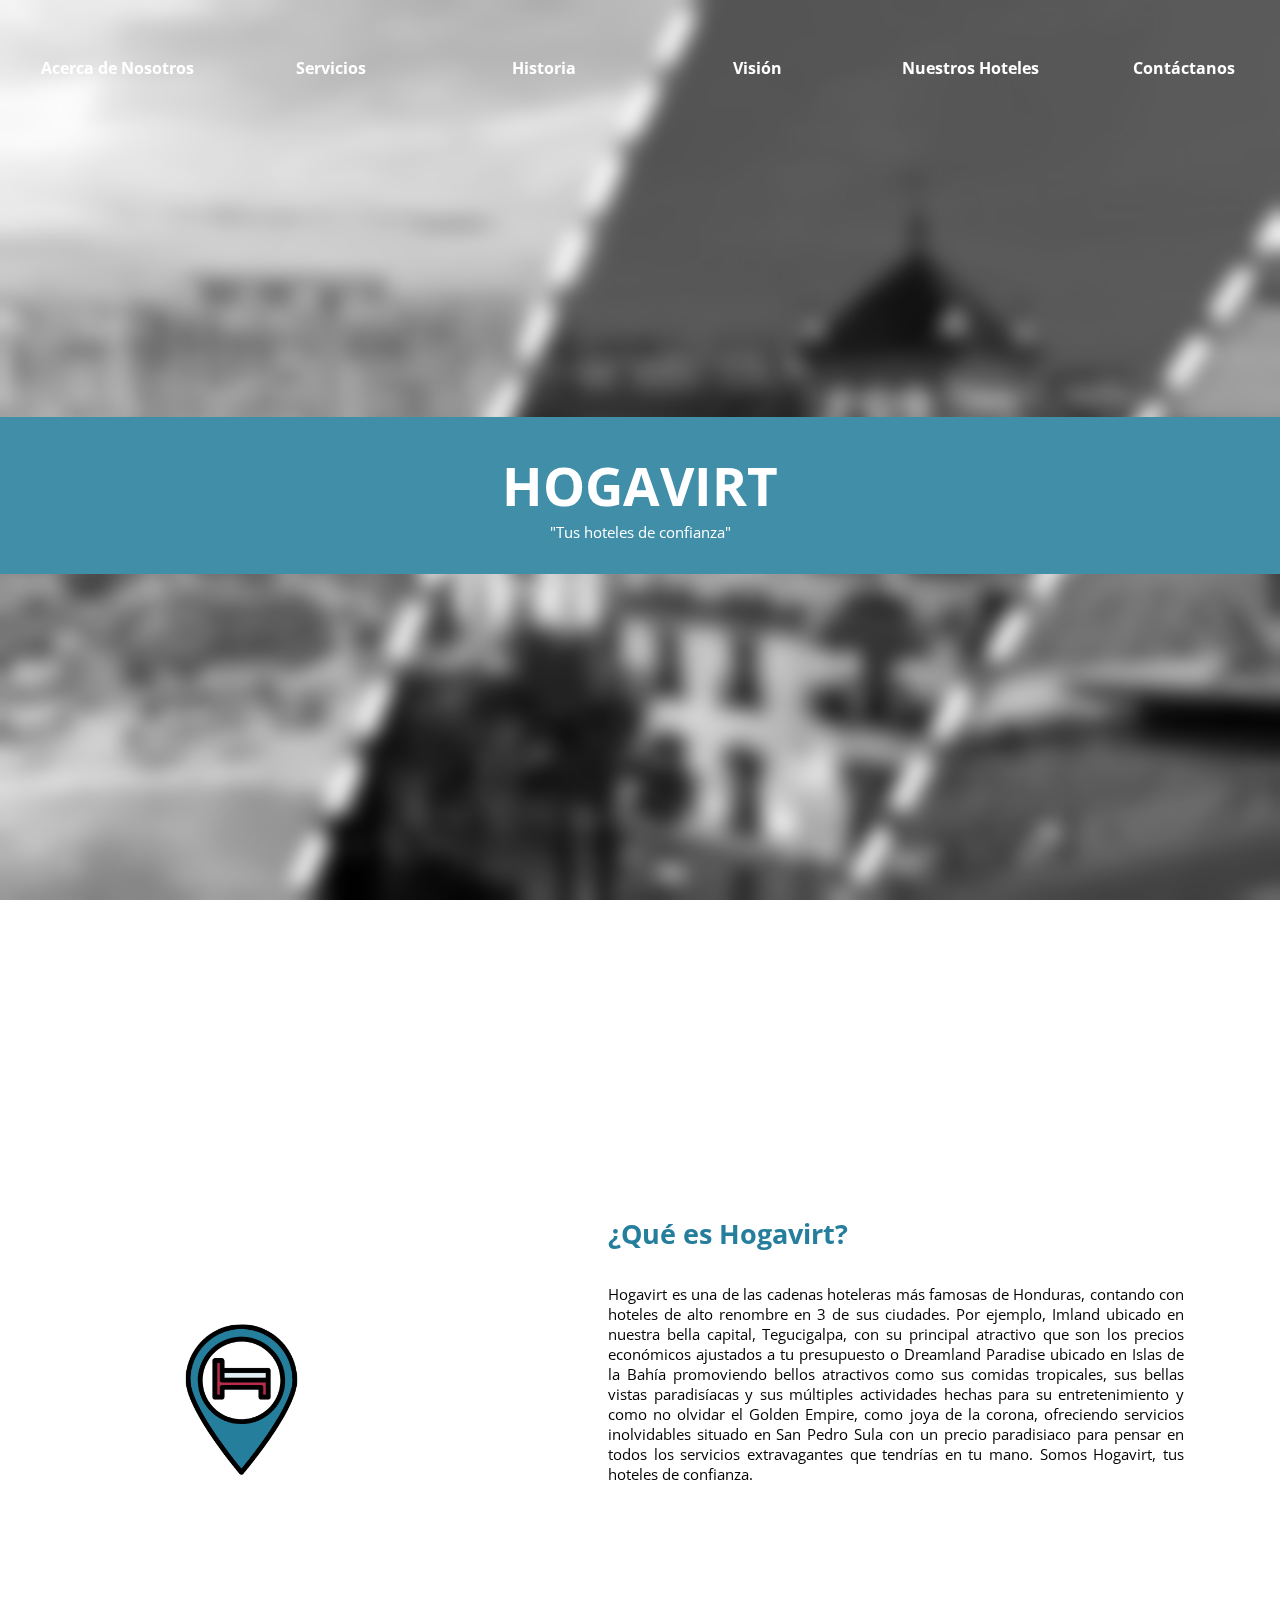
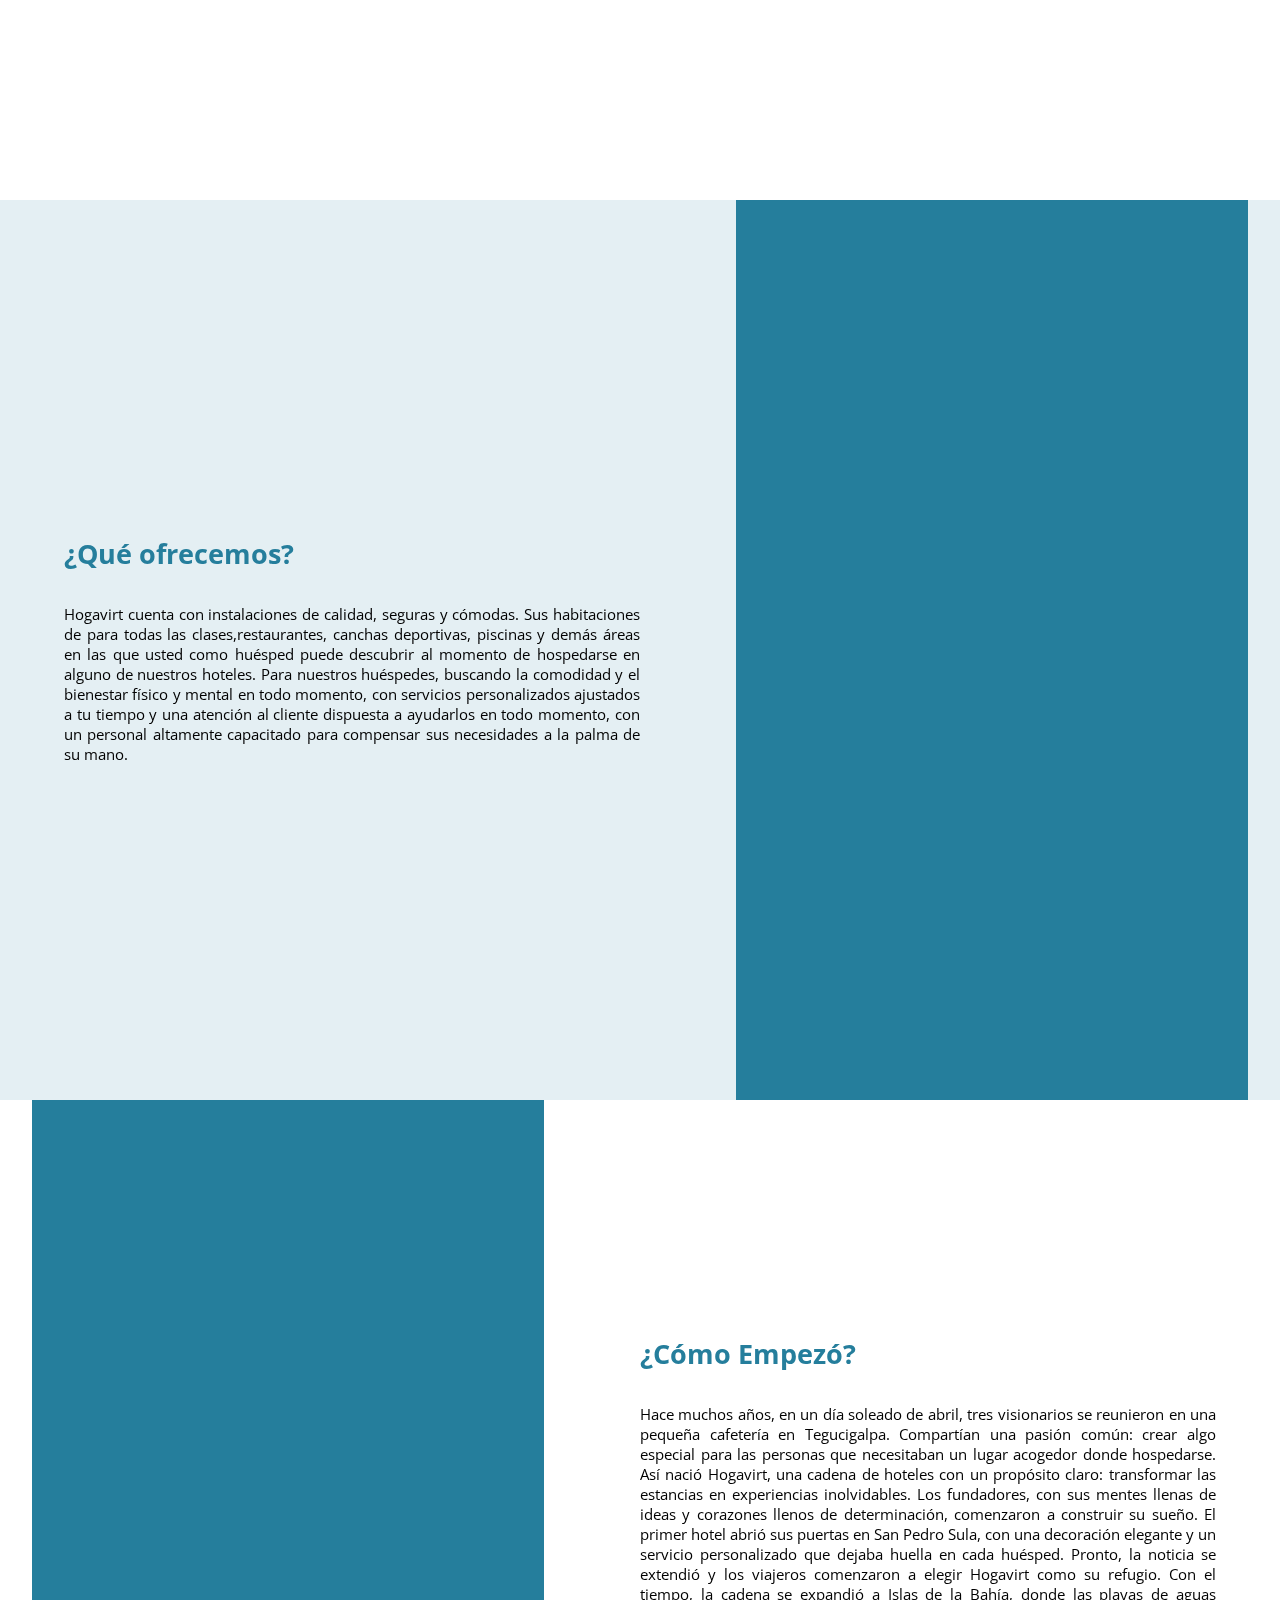
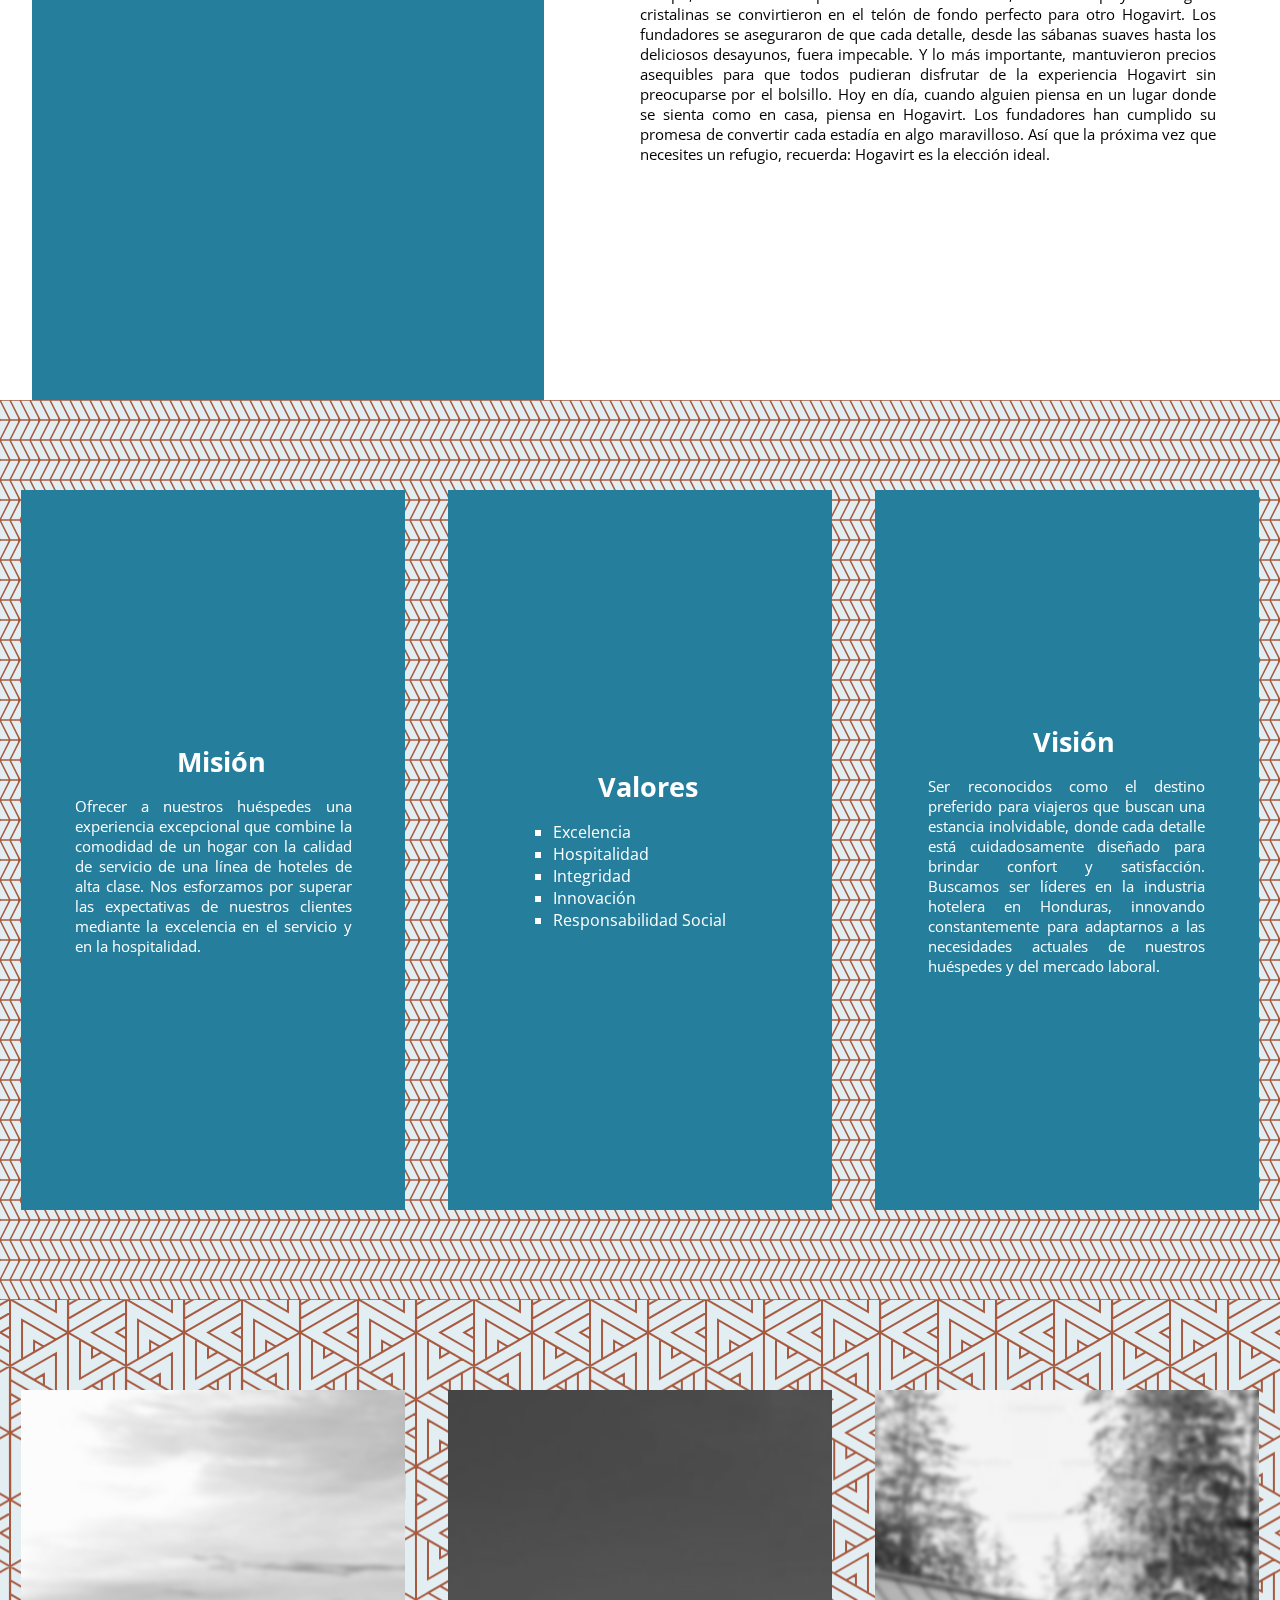
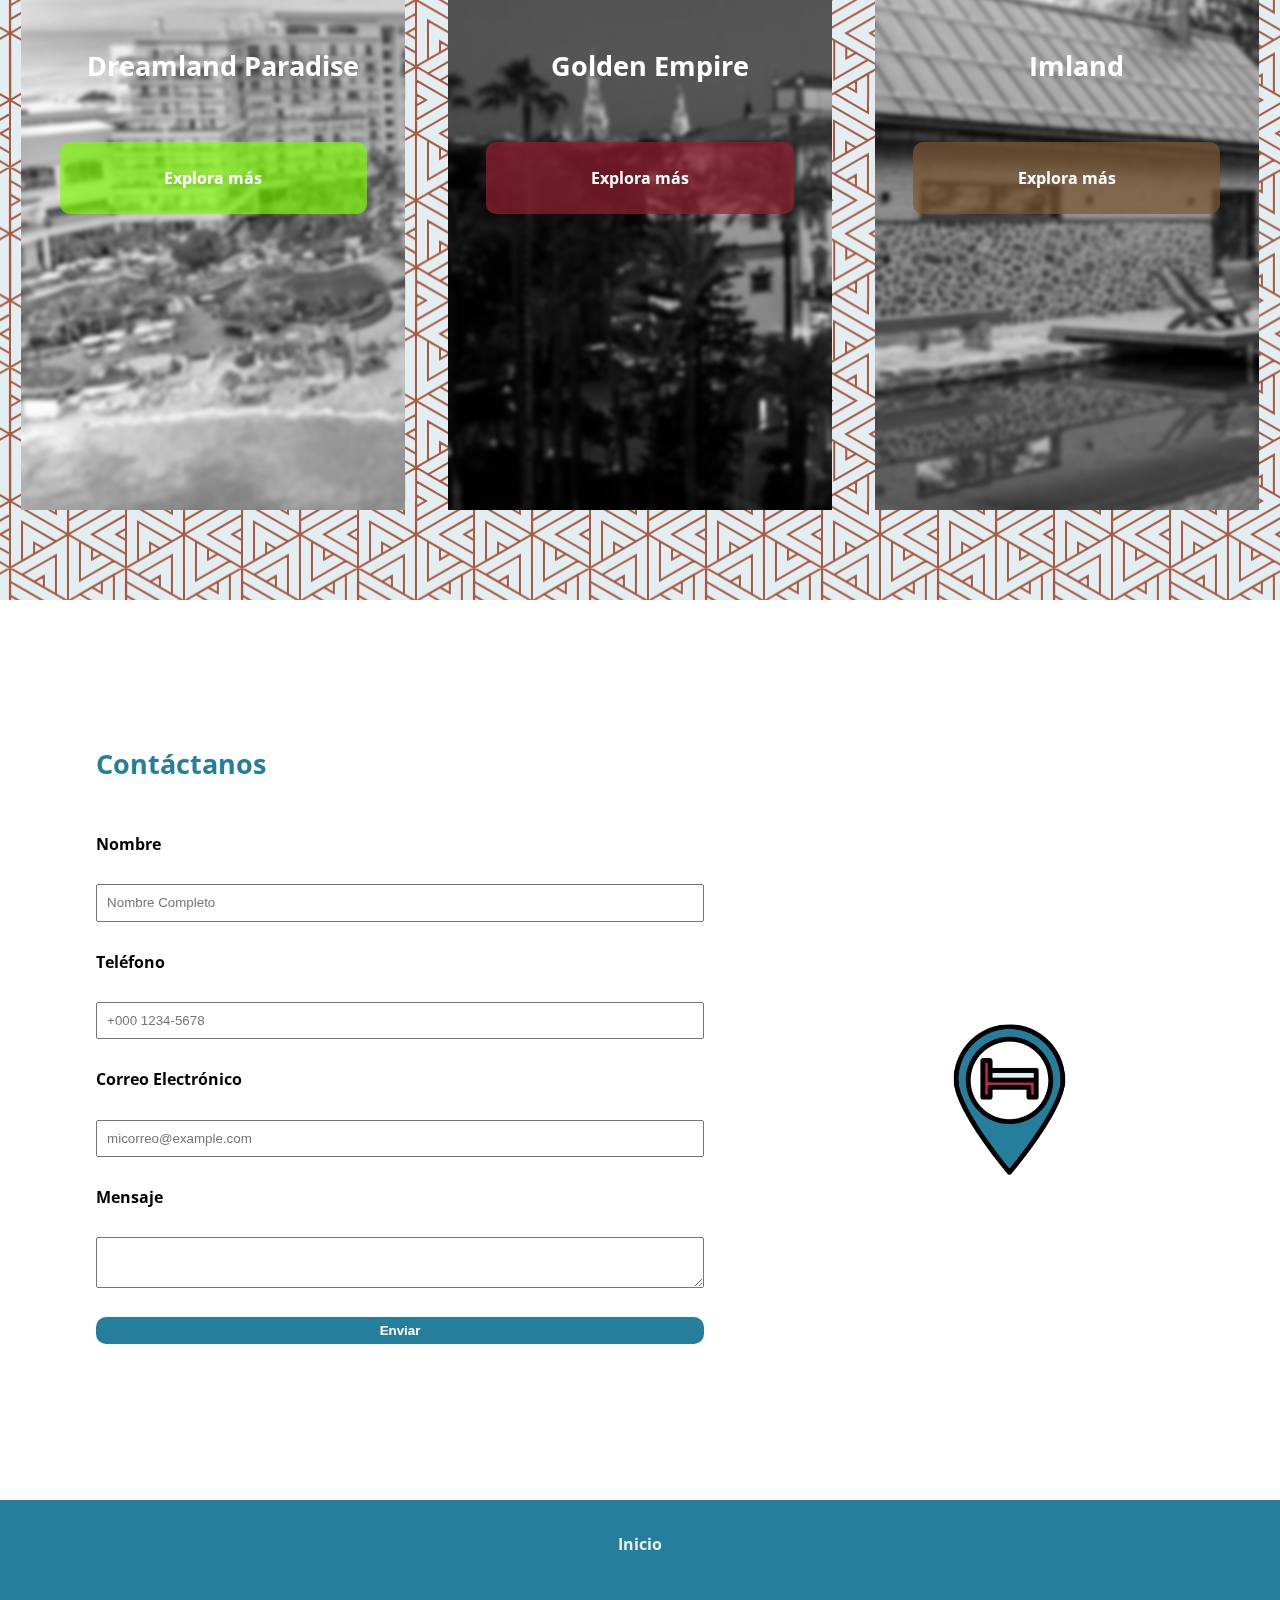
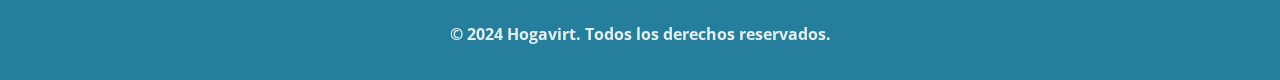
==== index.html @ f46cade3 "Page Upload" ====
<!DOCTYPE html>
<html lang="en">
<head>
    <meta charset="UTF-8">
    <meta name="viewport" content="width=device-width, initial-scale=1.0">
    
    <!-- Fuente -->
    <link rel="preconnect" href="https://fonts.googleapis.com">
    <link rel="preconnect" href="https://fonts.gstatic.com" crossorigin>
    <link href="https://fonts.googleapis.com/css2?family=Open+Sans:ital,wght@0,300..800;1,300..800&display=swap" rel="stylesheet">

    <!-- Animaciones -->
    <link rel="stylesheet" href="https://cdnjs.cloudflare.com/ajax/libs/animate.css/4.1.1/animate.min.css"/>

    <!-- Archivo CSS -->
    <link rel="stylesheet" href="css\style.css">
    
    <title>Hogavirt</title>
</head>
<body>
    <!-- Ancla Inicio -->
    <a class="HTMLAnchor" name="Home"></a>

    <!--Página Princiapal-->
    <div class="PageRow" id="Header">
        <div class="Filter">
            <nav>
                <div class="logo"></div>
                <a href="#AboutUs" class="animate__animated animate__fadeInUp">Acerca de Nosotros</a>
                <a href="#Services" class="animate__animated animate__fadeInUp">Servicios</a>
                <a href="#History" class="animate__animated animate__fadeInUp">Historia</a>
                <a href="#Goals" class="animate__animated animate__fadeInUp">
                    <div class="SliderBox">
                        <ul>
                            <li>Visión</li>
                            <li>Misión</li>
                            <li>Valores</li>
                        </ul>
                    </div>
                </a>
                <a href="#Hotels" class="animate__animated animate__fadeInUp">Nuestros Hoteles</a>
                <a href="#Contact" class="animate__animated animate__fadeInUp">Contáctanos</a>
            </nav>
            <div class="Row">
                <div class="Content">
                    <h1 class="animate__animated animate__fadeInUp">HOGAVIRT</h1>
                    <p class="animate__animated animate__fadeInUp">"Tus hoteles de confianza"</p>
                </div>
            </div>
        </div>
    </div>

    <a class="HTMLAnchor" name="AboutUs"></a>
    <div class="PageRow" id="AboutUs">
        <div class="Content">
            <div class="Cube">
                <div class="Cara CaraA"></div>
                <div class="Cara CaraB"></div>
                <div class="Cara CaraC"></div>
                <div class="Cara CaraD"></div>
            </div>
        </div>
        <div class="Content">
            <h3 class="animate__animated animate__fadeInRight">¿Qué es Hogavirt?</h3>
            <p class="animate__animated animate__fadeInRight">Hogavirt es una de las cadenas hoteleras más famosas de Honduras, contando con hoteles de alto renombre en 3 de sus ciudades. Por ejemplo, Imland ubicado en nuestra bella capital, Tegucigalpa, con su principal atractivo que son los precios económicos ajustados a tu presupuesto o Dreamland Paradise ubicado en Islas de la Bahía promoviendo bellos atractivos como sus comidas tropicales, sus bellas vistas paradisíacas y sus múltiples actividades hechas para su entretenimiento y como no olvidar el Golden Empire, como joya de la corona,  ofreciendo servicios inolvidables situado en San Pedro Sula con un precio paradisiaco para pensar en todos los servicios extravagantes que tendrías en tu mano. Somos Hogavirt, tus hoteles de confianza.</p>
        </div>
    </div>

    <a class="HTMLAnchor" name="Services"></a>
    <div class="PageRow" id="Services">
        <div class="Content">
            <h3 class="animate__animated animate__fadeInLeft">¿Qué ofrecemos?</h3>
            <p class="animate__animated animate__fadeInLeft">Hogavirt cuenta con instalaciones de calidad, seguras y cómodas. Sus habitaciones de para todas las clases,restaurantes, canchas deportivas, piscinas y demás áreas en las que usted como huésped puede descubrir al momento de hospedarse en alguno de nuestros hoteles. Para nuestros huéspedes, buscando la comodidad y el bienestar físico y mental en todo momento, con servicios personalizados ajustados a tu tiempo y una atención al cliente dispuesta a ayudarlos en todo momento, con un personal altamente capacitado para compensar sus necesidades a la palma de su mano.</p>
        </div>
        <div class="Content">
        </div>
    </div>

    <a class="HTMLAnchor" name="History"></a>
    <div class="PageRow" id="History">
        <div class="Content">

        </div>
        <div class="Content">
            <h3 class="animate__animated animate__fadeInRight">¿Cómo Empezó?</h3>
            <p class="animate__animated animate__fadeInRight">Hace muchos años, en un día soleado de abril, tres visionarios se reunieron en una pequeña cafetería en Tegucigalpa. Compartían una pasión común: crear algo especial para las personas que necesitaban un lugar acogedor donde hospedarse. Así nació Hogavirt, una cadena de hoteles con un propósito claro: transformar las estancias en experiencias inolvidables. Los fundadores, con sus mentes llenas de ideas y corazones llenos de determinación, comenzaron a construir su sueño. El primer hotel abrió sus puertas en San Pedro Sula, con una decoración elegante y un servicio personalizado que dejaba huella en cada huésped. Pronto, la noticia se extendió y los viajeros comenzaron a elegir Hogavirt como su refugio. Con el tiempo, la cadena se expandió a Islas de la Bahía, donde las playas de aguas cristalinas se convirtieron en el telón de fondo perfecto para otro Hogavirt. Los fundadores se aseguraron de que cada detalle, desde las sábanas suaves hasta los deliciosos desayunos, fuera impecable. Y lo más importante, mantuvieron precios asequibles para que todos pudieran disfrutar de la experiencia Hogavirt sin preocuparse por el bolsillo. Hoy en día, cuando alguien piensa en un lugar donde se sienta como en casa, piensa en Hogavirt. Los fundadores han cumplido su promesa de convertir cada estadía en algo maravilloso. Así que la próxima vez que necesites un refugio, recuerda: Hogavirt es la elección ideal.</p>
        </div>
    </div>

    <a class="HTMLAnchor" name="Goals"></a>
    <div class="PageRow" id="Goals">
        <div class="Content">
            <h3 class="animate__animated animate__fadeInUp">Misión</h3>
            <p class="animate__animated animate__fadeInUp">Ofrecer a nuestros huéspedes una experiencia excepcional que combine la comodidad de un hogar con la calidad de servicio de una línea de hoteles de alta clase. Nos esforzamos por superar las expectativas de nuestros clientes mediante la excelencia en el servicio y en la hospitalidad.</p>
        </div>
        <div class="Content">
            <h3 class="animate__animated animate__fadeInUp">Valores</h3>
            <ul class="animate__animated animate__fadeInUp">
                <li>Excelencia</li>
                <li>Hospitalidad</li>
                <li>Integridad</li>
                <li>Innovación</li>
                <li>Responsabilidad Social</li>
            </ul>
        </div>
        <div class="Content" >
            <h3 class="animate__animated animate__fadeInUp">Visión</h3>
            <p class="animate__animated animate__fadeInUp">Ser reconocidos como el destino preferido para viajeros que buscan una estancia inolvidable, donde cada detalle está cuidadosamente diseñado para brindar confort y satisfacción. Buscamos ser líderes en la industria hotelera en Honduras, innovando constantemente para adaptarnos a las necesidades actuales de nuestros huéspedes y del mercado laboral.</p>
        </div>
    </div>

    <a class="HTMLAnchor" name="Hotels"></a>
    <div class="PageRow" id="Hotels">
        <div class="Content" id="DreamlandParadise">
            <div class="Filter">
                <h3 class="animate__animated animate__fadeInUp">Dreamland Paradise</h3>
                <a href="html/dreamlandParadise.html" class="animate__animated animate__fadeInUp">Explora más</a>
            </div>
        </div>
        <div class="Content" id="GoldenEmpire">
            <div class="Filter">
                <h3 class="animate__animated animate__fadeInUp">Golden Empire</h3>
                <a href="html/goldenEmpire.html" class="animate__animated animate__fadeInUp">Explora más</a>
            </div>
        </div>
        <div class="Content" id="Imland">
            <div class="Filter">
                <h3 class="animate__animated animate__fadeInUp">Imland</h3>
                <a href="html/Imland.html" class="animate__animated animate__fadeInUp">Explora más</a>
            </div>
        </div>
    </div>

    <a class="HTMLAnchor" name="Contact"></a>
    <div class="PageRow" id="Contact">
        <div class="Content">
            <h3>Contáctanos</h3>
            <form class="animate__animated animate__fadeInBottomLeft">
                <label for="Name">Nombre </label>
                <input type="text" placeholder="Nombre Completo" id="Name">

                <label for="PhoneNumber">Teléfono </label>
                <input type="text" placeholder="+000 1234-5678" id="PhoneNumber">

                <label for="Email">Correo Electrónico </label>
                <input type="text" placeholder="micorreo@example.com" id="Email">
                
                <label for="Message">Mensaje </label>
                <textarea name="Message" id="Message"></textarea>

                <button type="submit">Enviar</button>
            </form>
        </div>
        <div class="Content">
            <div class="Cube">
                <div class="Cara CaraA"></div>
                <div class="Cara CaraB"></div>
                <div class="Cara CaraC"></div>
                <div class="Cara CaraD"></div>
            </div>
        </div>
    </div>

    <footer>
        <a href="#Home" class="animate__animated animate__fadeInUp">Inicio</a>
        © 2024 Hogavirt. Todos los derechos reservados.
    </footer>
</body>
</html>
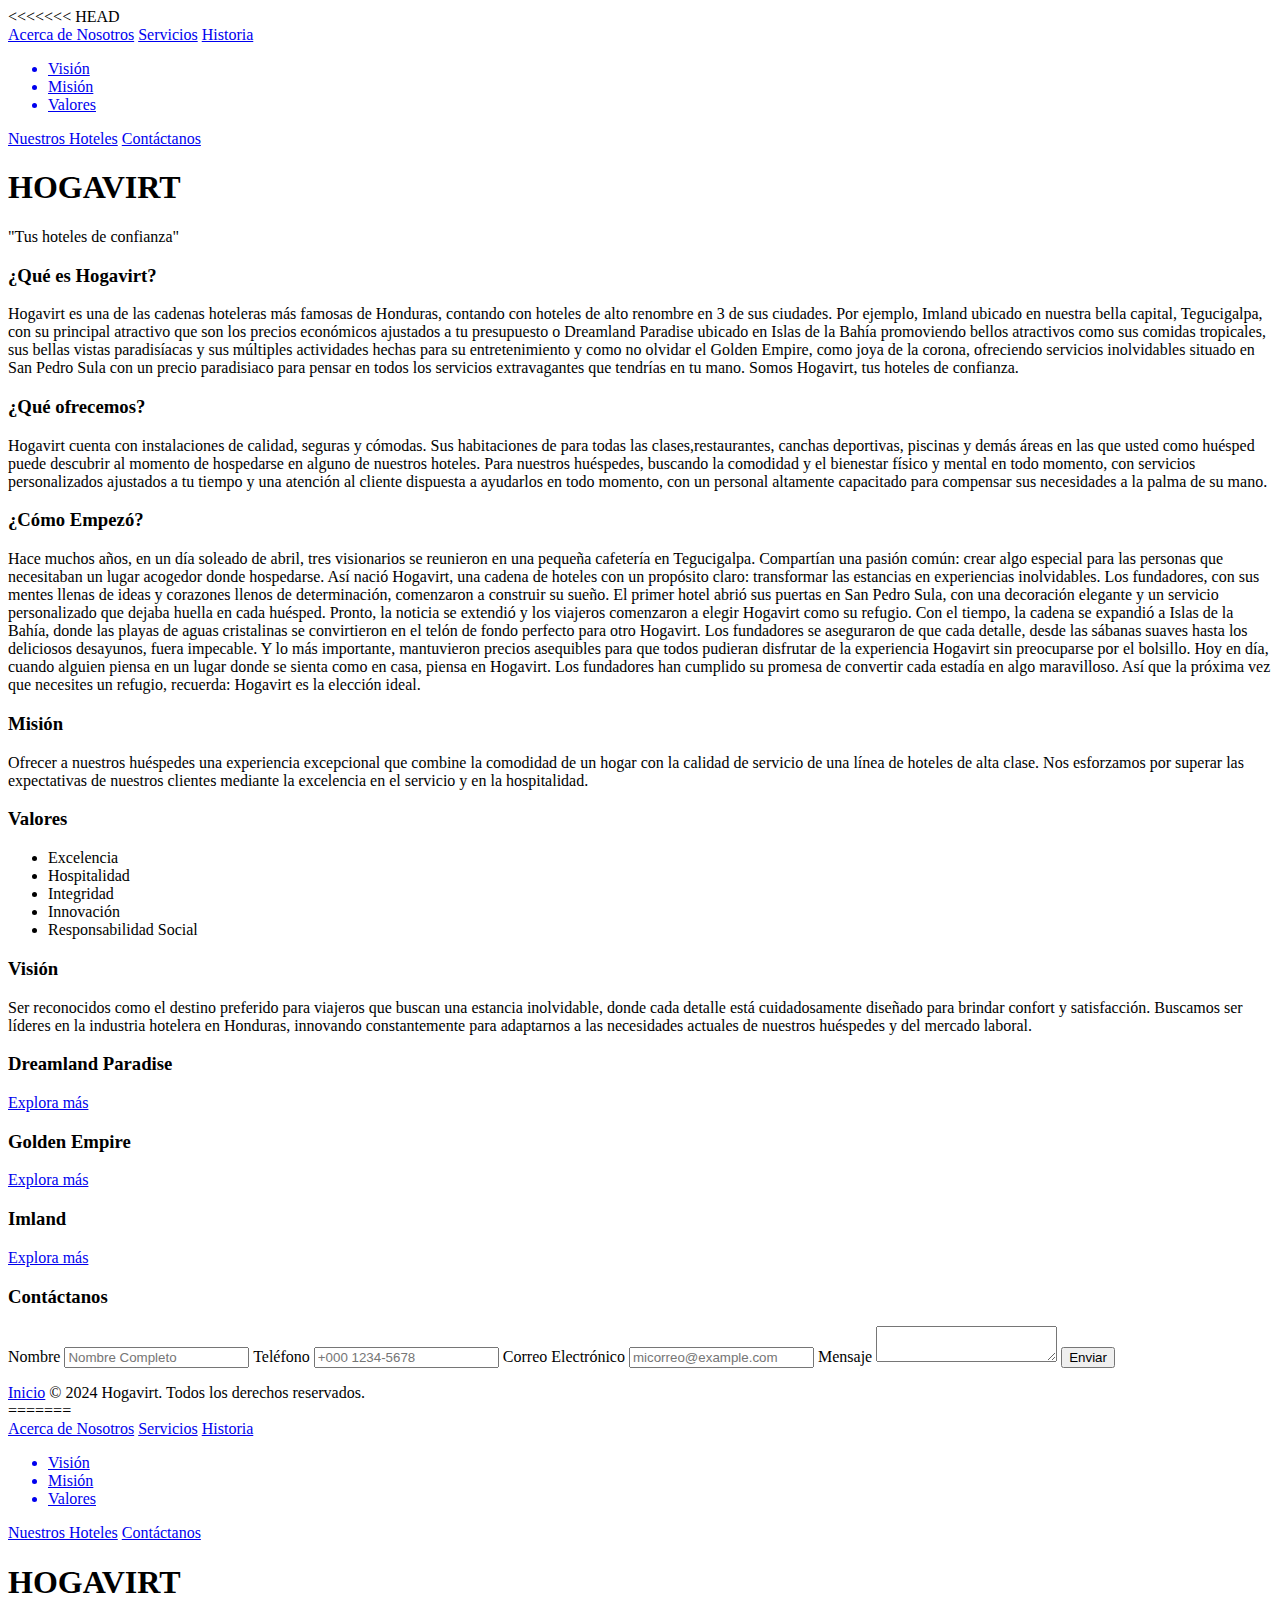
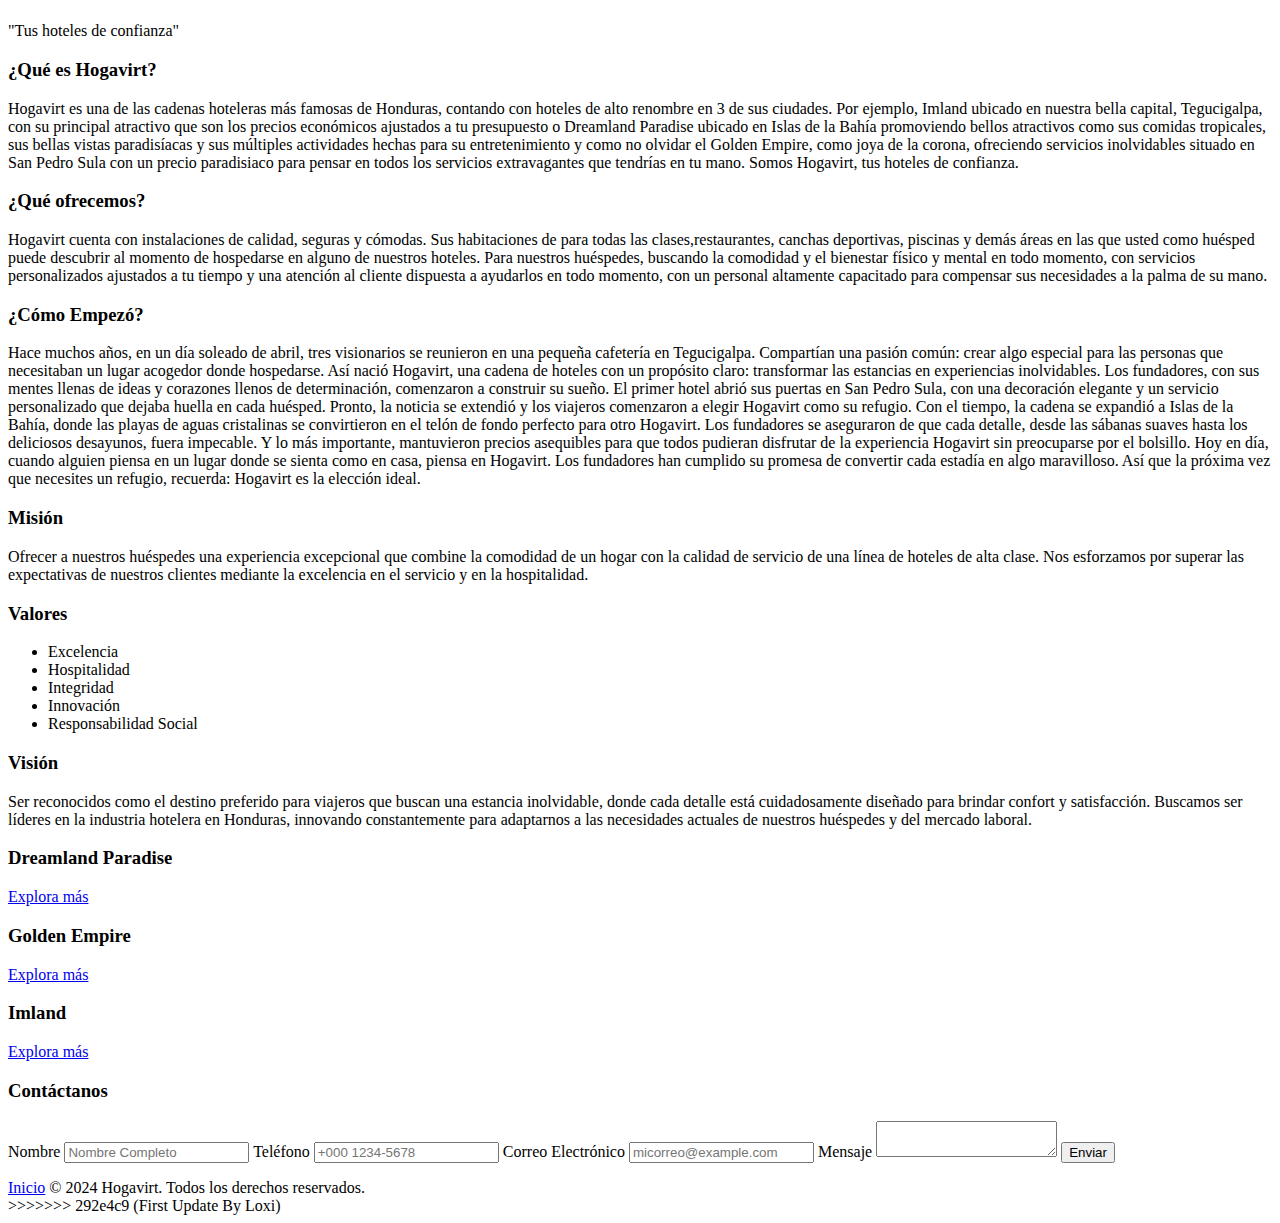
==== commit a8497e6c: "First Update By Loxi" ====
--- a/index.html
+++ b/index.html
@@ -1,169 +1,359 @@
-<!DOCTYPE html>
-<html lang="en">
-<head>
-    <meta charset="UTF-8">
-    <meta name="viewport" content="width=device-width, initial-scale=1.0">
-    
-    <!-- Fuente -->
-    <link rel="preconnect" href="https://fonts.googleapis.com">
-    <link rel="preconnect" href="https://fonts.gstatic.com" crossorigin>
-    <link href="https://fonts.googleapis.com/css2?family=Open+Sans:ital,wght@0,300..800;1,300..800&display=swap" rel="stylesheet">
-
-    <!-- Animaciones -->
-    <link rel="stylesheet" href="https://cdnjs.cloudflare.com/ajax/libs/animate.css/4.1.1/animate.min.css"/>
-
-    <!-- Archivo CSS -->
-    <link rel="stylesheet" href="css\style.css">
-    
-    <title>Hogavirt</title>
-</head>
-<body>
-    <!-- Ancla Inicio -->
-    <a class="HTMLAnchor" name="Home"></a>
-
-    <!--Página Princiapal-->
-    <div class="PageRow" id="Header">
-        <div class="Filter">
-            <nav>
-                <div class="logo"></div>
-                <a href="#AboutUs" class="animate__animated animate__fadeInUp">Acerca de Nosotros</a>
-                <a href="#Services" class="animate__animated animate__fadeInUp">Servicios</a>
-                <a href="#History" class="animate__animated animate__fadeInUp">Historia</a>
-                <a href="#Goals" class="animate__animated animate__fadeInUp">
-                    <div class="SliderBox">
-                        <ul>
-                            <li>Visión</li>
-                            <li>Misión</li>
-                            <li>Valores</li>
-                        </ul>
-                    </div>
-                </a>
-                <a href="#Hotels" class="animate__animated animate__fadeInUp">Nuestros Hoteles</a>
-                <a href="#Contact" class="animate__animated animate__fadeInUp">Contáctanos</a>
-            </nav>
-            <div class="Row">
-                <div class="Content">
-                    <h1 class="animate__animated animate__fadeInUp">HOGAVIRT</h1>
-                    <p class="animate__animated animate__fadeInUp">"Tus hoteles de confianza"</p>
-                </div>
-            </div>
-        </div>
-    </div>
-
-    <a class="HTMLAnchor" name="AboutUs"></a>
-    <div class="PageRow" id="AboutUs">
-        <div class="Content">
-            <div class="Cube">
-                <div class="Cara CaraA"></div>
-                <div class="Cara CaraB"></div>
-                <div class="Cara CaraC"></div>
-                <div class="Cara CaraD"></div>
-            </div>
-        </div>
-        <div class="Content">
-            <h3 class="animate__animated animate__fadeInRight">¿Qué es Hogavirt?</h3>
-            <p class="animate__animated animate__fadeInRight">Hogavirt es una de las cadenas hoteleras más famosas de Honduras, contando con hoteles de alto renombre en 3 de sus ciudades. Por ejemplo, Imland ubicado en nuestra bella capital, Tegucigalpa, con su principal atractivo que son los precios económicos ajustados a tu presupuesto o Dreamland Paradise ubicado en Islas de la Bahía promoviendo bellos atractivos como sus comidas tropicales, sus bellas vistas paradisíacas y sus múltiples actividades hechas para su entretenimiento y como no olvidar el Golden Empire, como joya de la corona,  ofreciendo servicios inolvidables situado en San Pedro Sula con un precio paradisiaco para pensar en todos los servicios extravagantes que tendrías en tu mano. Somos Hogavirt, tus hoteles de confianza.</p>
-        </div>
-    </div>
-
-    <a class="HTMLAnchor" name="Services"></a>
-    <div class="PageRow" id="Services">
-        <div class="Content">
-            <h3 class="animate__animated animate__fadeInLeft">¿Qué ofrecemos?</h3>
-            <p class="animate__animated animate__fadeInLeft">Hogavirt cuenta con instalaciones de calidad, seguras y cómodas. Sus habitaciones de para todas las clases,restaurantes, canchas deportivas, piscinas y demás áreas en las que usted como huésped puede descubrir al momento de hospedarse en alguno de nuestros hoteles. Para nuestros huéspedes, buscando la comodidad y el bienestar físico y mental en todo momento, con servicios personalizados ajustados a tu tiempo y una atención al cliente dispuesta a ayudarlos en todo momento, con un personal altamente capacitado para compensar sus necesidades a la palma de su mano.</p>
-        </div>
-        <div class="Content">
-        </div>
-    </div>
-
-    <a class="HTMLAnchor" name="History"></a>
-    <div class="PageRow" id="History">
-        <div class="Content">
-
-        </div>
-        <div class="Content">
-            <h3 class="animate__animated animate__fadeInRight">¿Cómo Empezó?</h3>
-            <p class="animate__animated animate__fadeInRight">Hace muchos años, en un día soleado de abril, tres visionarios se reunieron en una pequeña cafetería en Tegucigalpa. Compartían una pasión común: crear algo especial para las personas que necesitaban un lugar acogedor donde hospedarse. Así nació Hogavirt, una cadena de hoteles con un propósito claro: transformar las estancias en experiencias inolvidables. Los fundadores, con sus mentes llenas de ideas y corazones llenos de determinación, comenzaron a construir su sueño. El primer hotel abrió sus puertas en San Pedro Sula, con una decoración elegante y un servicio personalizado que dejaba huella en cada huésped. Pronto, la noticia se extendió y los viajeros comenzaron a elegir Hogavirt como su refugio. Con el tiempo, la cadena se expandió a Islas de la Bahía, donde las playas de aguas cristalinas se convirtieron en el telón de fondo perfecto para otro Hogavirt. Los fundadores se aseguraron de que cada detalle, desde las sábanas suaves hasta los deliciosos desayunos, fuera impecable. Y lo más importante, mantuvieron precios asequibles para que todos pudieran disfrutar de la experiencia Hogavirt sin preocuparse por el bolsillo. Hoy en día, cuando alguien piensa en un lugar donde se sienta como en casa, piensa en Hogavirt. Los fundadores han cumplido su promesa de convertir cada estadía en algo maravilloso. Así que la próxima vez que necesites un refugio, recuerda: Hogavirt es la elección ideal.</p>
-        </div>
-    </div>
-
-    <a class="HTMLAnchor" name="Goals"></a>
-    <div class="PageRow" id="Goals">
-        <div class="Content">
-            <h3 class="animate__animated animate__fadeInUp">Misión</h3>
-            <p class="animate__animated animate__fadeInUp">Ofrecer a nuestros huéspedes una experiencia excepcional que combine la comodidad de un hogar con la calidad de servicio de una línea de hoteles de alta clase. Nos esforzamos por superar las expectativas de nuestros clientes mediante la excelencia en el servicio y en la hospitalidad.</p>
-        </div>
-        <div class="Content">
-            <h3 class="animate__animated animate__fadeInUp">Valores</h3>
-            <ul class="animate__animated animate__fadeInUp">
-                <li>Excelencia</li>
-                <li>Hospitalidad</li>
-                <li>Integridad</li>
-                <li>Innovación</li>
-                <li>Responsabilidad Social</li>
-            </ul>
-        </div>
-        <div class="Content" >
-            <h3 class="animate__animated animate__fadeInUp">Visión</h3>
-            <p class="animate__animated animate__fadeInUp">Ser reconocidos como el destino preferido para viajeros que buscan una estancia inolvidable, donde cada detalle está cuidadosamente diseñado para brindar confort y satisfacción. Buscamos ser líderes en la industria hotelera en Honduras, innovando constantemente para adaptarnos a las necesidades actuales de nuestros huéspedes y del mercado laboral.</p>
-        </div>
-    </div>
-
-    <a class="HTMLAnchor" name="Hotels"></a>
-    <div class="PageRow" id="Hotels">
-        <div class="Content" id="DreamlandParadise">
-            <div class="Filter">
-                <h3 class="animate__animated animate__fadeInUp">Dreamland Paradise</h3>
-                <a href="html/dreamlandParadise.html" class="animate__animated animate__fadeInUp">Explora más</a>
-            </div>
-        </div>
-        <div class="Content" id="GoldenEmpire">
-            <div class="Filter">
-                <h3 class="animate__animated animate__fadeInUp">Golden Empire</h3>
-                <a href="html/goldenEmpire.html" class="animate__animated animate__fadeInUp">Explora más</a>
-            </div>
-        </div>
-        <div class="Content" id="Imland">
-            <div class="Filter">
-                <h3 class="animate__animated animate__fadeInUp">Imland</h3>
-                <a href="html/Imland.html" class="animate__animated animate__fadeInUp">Explora más</a>
-            </div>
-        </div>
-    </div>
-
-    <a class="HTMLAnchor" name="Contact"></a>
-    <div class="PageRow" id="Contact">
-        <div class="Content">
-            <h3>Contáctanos</h3>
-            <form class="animate__animated animate__fadeInBottomLeft">
-                <label for="Name">Nombre </label>
-                <input type="text" placeholder="Nombre Completo" id="Name">
-
-                <label for="PhoneNumber">Teléfono </label>
-                <input type="text" placeholder="+000 1234-5678" id="PhoneNumber">
-
-                <label for="Email">Correo Electrónico </label>
-                <input type="text" placeholder="micorreo@example.com" id="Email">
-                
-                <label for="Message">Mensaje </label>
-                <textarea name="Message" id="Message"></textarea>
-
-                <button type="submit">Enviar</button>
-            </form>
-        </div>
-        <div class="Content">
-            <div class="Cube">
-                <div class="Cara CaraA"></div>
-                <div class="Cara CaraB"></div>
-                <div class="Cara CaraC"></div>
-                <div class="Cara CaraD"></div>
-            </div>
-        </div>
-    </div>
-
-    <footer>
-        <a href="#Home" class="animate__animated animate__fadeInUp">Inicio</a>
-        © 2024 Hogavirt. Todos los derechos reservados.
-    </footer>
-</body>
+<<<<<<< HEAD
+<!DOCTYPE html>
+<html lang="en">
+<head>
+    <meta charset="UTF-8">
+    <meta name="viewport" content="width=device-width, initial-scale=1.0">
+    
+    <!-- Fuente -->
+    <link rel="preconnect" href="https://fonts.googleapis.com">
+    <link rel="preconnect" href="https://fonts.gstatic.com" crossorigin>
+    <link href="https://fonts.googleapis.com/css2?family=Open+Sans:ital,wght@0,300..800;1,300..800&display=swap" rel="stylesheet">
+
+    <!-- Animaciones -->
+    <link rel="stylesheet" href="https://cdnjs.cloudflare.com/ajax/libs/animate.css/4.1.1/animate.min.css"/>
+
+    <!-- Archivo CSS -->
+    <link rel="stylesheet" href="css\style.css">
+    
+    <title>Hogavirt</title>
+</head>
+<body>
+    <!-- Ancla Inicio -->
+    <a class="HTMLAnchor" name="Home"></a>
+
+    <!--Página Princiapal-->
+    <div class="PageRow" id="Header">
+        <div class="Filter">
+            <nav>
+                <div class="logo"></div>
+                <a href="#AboutUs" class="animate__animated animate__fadeInUp">Acerca de Nosotros</a>
+                <a href="#Services" class="animate__animated animate__fadeInUp">Servicios</a>
+                <a href="#History" class="animate__animated animate__fadeInUp">Historia</a>
+                <a href="#Goals" class="animate__animated animate__fadeInUp">
+                    <div class="SliderBox">
+                        <ul>
+                            <li>Visión</li>
+                            <li>Misión</li>
+                            <li>Valores</li>
+                        </ul>
+                    </div>
+                </a>
+                <a href="#Hotels" class="animate__animated animate__fadeInUp">Nuestros Hoteles</a>
+                <a href="#Contact" class="animate__animated animate__fadeInUp">Contáctanos</a>
+            </nav>
+            <div class="Row">
+                <div class="Content">
+                    <h1 class="animate__animated animate__fadeInUp">HOGAVIRT</h1>
+                    <p class="animate__animated animate__fadeInUp">"Tus hoteles de confianza"</p>
+                </div>
+            </div>
+        </div>
+    </div>
+
+    <a class="HTMLAnchor" name="AboutUs"></a>
+    <div class="PageRow" id="AboutUs">
+        <div class="Content">
+            <div class="Cube">
+                <div class="Cara CaraA"></div>
+                <div class="Cara CaraB"></div>
+                <div class="Cara CaraC"></div>
+                <div class="Cara CaraD"></div>
+            </div>
+        </div>
+        <div class="Content">
+            <h3 class="animate__animated animate__fadeInRight">¿Qué es Hogavirt?</h3>
+            <p class="animate__animated animate__fadeInRight">Hogavirt es una de las cadenas hoteleras más famosas de Honduras, contando con hoteles de alto renombre en 3 de sus ciudades. Por ejemplo, Imland ubicado en nuestra bella capital, Tegucigalpa, con su principal atractivo que son los precios económicos ajustados a tu presupuesto o Dreamland Paradise ubicado en Islas de la Bahía promoviendo bellos atractivos como sus comidas tropicales, sus bellas vistas paradisíacas y sus múltiples actividades hechas para su entretenimiento y como no olvidar el Golden Empire, como joya de la corona,  ofreciendo servicios inolvidables situado en San Pedro Sula con un precio paradisiaco para pensar en todos los servicios extravagantes que tendrías en tu mano. Somos Hogavirt, tus hoteles de confianza.</p>
+        </div>
+    </div>
+
+    <a class="HTMLAnchor" name="Services"></a>
+    <div class="PageRow" id="Services">
+        <div class="Content">
+            <h3 class="animate__animated animate__fadeInLeft">¿Qué ofrecemos?</h3>
+            <p class="animate__animated animate__fadeInLeft">Hogavirt cuenta con instalaciones de calidad, seguras y cómodas. Sus habitaciones de para todas las clases,restaurantes, canchas deportivas, piscinas y demás áreas en las que usted como huésped puede descubrir al momento de hospedarse en alguno de nuestros hoteles. Para nuestros huéspedes, buscando la comodidad y el bienestar físico y mental en todo momento, con servicios personalizados ajustados a tu tiempo y una atención al cliente dispuesta a ayudarlos en todo momento, con un personal altamente capacitado para compensar sus necesidades a la palma de su mano.</p>
+        </div>
+        <div class="Content">
+        </div>
+    </div>
+
+    <a class="HTMLAnchor" name="History"></a>
+    <div class="PageRow" id="History">
+        <div class="Content">
+
+        </div>
+        <div class="Content">
+            <h3 class="animate__animated animate__fadeInRight">¿Cómo Empezó?</h3>
+            <p class="animate__animated animate__fadeInRight">Hace muchos años, en un día soleado de abril, tres visionarios se reunieron en una pequeña cafetería en Tegucigalpa. Compartían una pasión común: crear algo especial para las personas que necesitaban un lugar acogedor donde hospedarse. Así nació Hogavirt, una cadena de hoteles con un propósito claro: transformar las estancias en experiencias inolvidables. Los fundadores, con sus mentes llenas de ideas y corazones llenos de determinación, comenzaron a construir su sueño. El primer hotel abrió sus puertas en San Pedro Sula, con una decoración elegante y un servicio personalizado que dejaba huella en cada huésped. Pronto, la noticia se extendió y los viajeros comenzaron a elegir Hogavirt como su refugio. Con el tiempo, la cadena se expandió a Islas de la Bahía, donde las playas de aguas cristalinas se convirtieron en el telón de fondo perfecto para otro Hogavirt. Los fundadores se aseguraron de que cada detalle, desde las sábanas suaves hasta los deliciosos desayunos, fuera impecable. Y lo más importante, mantuvieron precios asequibles para que todos pudieran disfrutar de la experiencia Hogavirt sin preocuparse por el bolsillo. Hoy en día, cuando alguien piensa en un lugar donde se sienta como en casa, piensa en Hogavirt. Los fundadores han cumplido su promesa de convertir cada estadía en algo maravilloso. Así que la próxima vez que necesites un refugio, recuerda: Hogavirt es la elección ideal.</p>
+        </div>
+    </div>
+
+    <a class="HTMLAnchor" name="Goals"></a>
+    <div class="PageRow" id="Goals">
+        <div class="Content">
+            <h3 class="animate__animated animate__fadeInUp">Misión</h3>
+            <p class="animate__animated animate__fadeInUp">Ofrecer a nuestros huéspedes una experiencia excepcional que combine la comodidad de un hogar con la calidad de servicio de una línea de hoteles de alta clase. Nos esforzamos por superar las expectativas de nuestros clientes mediante la excelencia en el servicio y en la hospitalidad.</p>
+        </div>
+        <div class="Content">
+            <h3 class="animate__animated animate__fadeInUp">Valores</h3>
+            <ul class="animate__animated animate__fadeInUp">
+                <li>Excelencia</li>
+                <li>Hospitalidad</li>
+                <li>Integridad</li>
+                <li>Innovación</li>
+                <li>Responsabilidad Social</li>
+            </ul>
+        </div>
+        <div class="Content" >
+            <h3 class="animate__animated animate__fadeInUp">Visión</h3>
+            <p class="animate__animated animate__fadeInUp">Ser reconocidos como el destino preferido para viajeros que buscan una estancia inolvidable, donde cada detalle está cuidadosamente diseñado para brindar confort y satisfacción. Buscamos ser líderes en la industria hotelera en Honduras, innovando constantemente para adaptarnos a las necesidades actuales de nuestros huéspedes y del mercado laboral.</p>
+        </div>
+    </div>
+
+    <a class="HTMLAnchor" name="Hotels"></a>
+    <div class="PageRow" id="Hotels">
+        <div class="Content" id="DreamlandParadise">
+            <div class="Filter">
+                <h3 class="animate__animated animate__fadeInUp">Dreamland Paradise</h3>
+                <a href="html/dreamlandParadise.html" class="animate__animated animate__fadeInUp">Explora más</a>
+            </div>
+        </div>
+        <div class="Content" id="GoldenEmpire">
+            <div class="Filter">
+                <h3 class="animate__animated animate__fadeInUp">Golden Empire</h3>
+                <a href="html/goldenEmpire.html" class="animate__animated animate__fadeInUp">Explora más</a>
+            </div>
+        </div>
+        <div class="Content" id="Imland">
+            <div class="Filter">
+                <h3 class="animate__animated animate__fadeInUp">Imland</h3>
+                <a href="html/Imland.html" class="animate__animated animate__fadeInUp">Explora más</a>
+            </div>
+        </div>
+    </div>
+
+    <a class="HTMLAnchor" name="Contact"></a>
+    <div class="PageRow" id="Contact">
+        <div class="Content">
+            <h3>Contáctanos</h3>
+            <form class="animate__animated animate__fadeInBottomLeft">
+                <label for="Name">Nombre </label>
+                <input type="text" placeholder="Nombre Completo" id="Name">
+
+                <label for="PhoneNumber">Teléfono </label>
+                <input type="text" placeholder="+000 1234-5678" id="PhoneNumber">
+
+                <label for="Email">Correo Electrónico </label>
+                <input type="text" placeholder="micorreo@example.com" id="Email">
+                
+                <label for="Message">Mensaje </label>
+                <textarea name="Message" id="Message"></textarea>
+
+                <button type="submit">Enviar</button>
+            </form>
+        </div>
+        <div class="Content">
+            <div class="Cube">
+                <div class="Cara CaraA"></div>
+                <div class="Cara CaraB"></div>
+                <div class="Cara CaraC"></div>
+                <div class="Cara CaraD"></div>
+            </div>
+        </div>
+    </div>
+
+    <footer>
+        <a href="#Home" class="animate__animated animate__fadeInUp">Inicio</a>
+        © 2024 Hogavirt. Todos los derechos reservados.
+    </footer>
+</body>
+=======
+<!DOCTYPE html>
+<html lang="en">
+<head>
+    <meta charset="UTF-8">
+    <meta name="viewport" content="width=device-width, initial-scale=1.0">
+    
+    <!-- Fuente -->
+    <link rel="preconnect" href="https://fonts.googleapis.com">
+    <link rel="preconnect" href="https://fonts.gstatic.com" crossorigin>
+    <link href="https://fonts.googleapis.com/css2?family=Open+Sans:ital,wght@0,300..800;1,300..800&display=swap" rel="stylesheet">
+
+    <!-- Animaciones -->
+    <link rel="stylesheet" href="https://cdnjs.cloudflare.com/ajax/libs/animate.css/4.1.1/animate.min.css"/>
+
+    <!-- Archivo CSS -->
+    <link rel="stylesheet" href="css\style.css">
+    
+    <title>Hogavirt</title>
+</head>
+<body>
+    <!-- Ancla Inicio -->
+    <a class="HTMLAnchor" name="Home"></a>
+
+    <!--Header-->
+    <div class="PageRow" id="Header">
+        <div class="Filter">
+            <nav>
+                <div class="logo"></div>
+                <a href="#AboutUs" class="animate__animated animate__fadeInUp">Acerca de Nosotros</a>
+                <a href="#Services" class="animate__animated animate__fadeInUp">Servicios</a>
+                <a href="#History" class="animate__animated animate__fadeInUp">Historia</a>
+                <a href="#Goals" class="animate__animated animate__fadeInUp">
+                    <div class="SliderBox">
+                        <ul>
+                            <li>Visión</li>
+                            <li>Misión</li>
+                            <li>Valores</li>
+                        </ul>
+                    </div>
+                </a>
+                <a href="#Hotels" class="animate__animated animate__fadeInUp">Nuestros Hoteles</a>
+                <a href="#Contact" class="animate__animated animate__fadeInUp">Contáctanos</a>
+            </nav>
+            <div class="Row">
+                <div class="Content">
+                    <h1 class="animate__animated animate__fadeInUp">HOGAVIRT</h1>
+                    <p class="animate__animated animate__fadeInUp">"Tus hoteles de confianza"</p>
+                </div>
+            </div>
+        </div>
+    </div>
+
+    <!-- Ancla a About Us -->
+    <a class="HTMLAnchor" name="AboutUs"></a>
+
+    <!-- About Us -->
+    <div class="PageRow" id="AboutUs">
+        <div class="Content">
+            <div class="Cube">
+                <div class="Cara CaraA"></div>
+                <div class="Cara CaraB"></div>
+                <div class="Cara CaraC"></div>
+                <div class="Cara CaraD"></div>
+            </div>
+        </div>
+        <div class="Content">
+            <h3 class="animate__animated animate__fadeInRight">¿Qué es Hogavirt?</h3>
+            <p class="animate__animated animate__fadeInRight">Hogavirt es una de las cadenas hoteleras más famosas de Honduras, contando con hoteles de alto renombre en 3 de sus ciudades. Por ejemplo, Imland ubicado en nuestra bella capital, Tegucigalpa, con su principal atractivo que son los precios económicos ajustados a tu presupuesto o Dreamland Paradise ubicado en Islas de la Bahía promoviendo bellos atractivos como sus comidas tropicales, sus bellas vistas paradisíacas y sus múltiples actividades hechas para su entretenimiento y como no olvidar el Golden Empire, como joya de la corona,  ofreciendo servicios inolvidables situado en San Pedro Sula con un precio paradisiaco para pensar en todos los servicios extravagantes que tendrías en tu mano. Somos Hogavirt, tus hoteles de confianza.</p>
+        </div>
+    </div>
+
+    <!-- Ancla a Services -->
+    <a class="HTMLAnchor" name="Services"></a>
+
+    <!-- Services -->
+    <div class="PageRow" id="Services">
+        <div class="Content">
+            <h3 class="animate__animated animate__fadeInLeft">¿Qué ofrecemos?</h3>
+            <p class="animate__animated animate__fadeInLeft">Hogavirt cuenta con instalaciones de calidad, seguras y cómodas. Sus habitaciones de para todas las clases,restaurantes, canchas deportivas, piscinas y demás áreas en las que usted como huésped puede descubrir al momento de hospedarse en alguno de nuestros hoteles. Para nuestros huéspedes, buscando la comodidad y el bienestar físico y mental en todo momento, con servicios personalizados ajustados a tu tiempo y una atención al cliente dispuesta a ayudarlos en todo momento, con un personal altamente capacitado para compensar sus necesidades a la palma de su mano.</p>
+        </div>
+        <div class="Content">
+        </div>
+    </div>
+
+    <!-- Ancla a History -->
+    <a class="HTMLAnchor" name="History"></a>
+
+    <!-- History -->
+    <div class="PageRow" id="History">
+        <div class="Content">
+
+        </div>
+        <div class="Content">
+            <h3 class="animate__animated animate__fadeInRight">¿Cómo Empezó?</h3>
+            <p class="animate__animated animate__fadeInRight">Hace muchos años, en un día soleado de abril, tres visionarios se reunieron en una pequeña cafetería en Tegucigalpa. Compartían una pasión común: crear algo especial para las personas que necesitaban un lugar acogedor donde hospedarse. Así nació Hogavirt, una cadena de hoteles con un propósito claro: transformar las estancias en experiencias inolvidables. Los fundadores, con sus mentes llenas de ideas y corazones llenos de determinación, comenzaron a construir su sueño. El primer hotel abrió sus puertas en San Pedro Sula, con una decoración elegante y un servicio personalizado que dejaba huella en cada huésped. Pronto, la noticia se extendió y los viajeros comenzaron a elegir Hogavirt como su refugio. Con el tiempo, la cadena se expandió a Islas de la Bahía, donde las playas de aguas cristalinas se convirtieron en el telón de fondo perfecto para otro Hogavirt. Los fundadores se aseguraron de que cada detalle, desde las sábanas suaves hasta los deliciosos desayunos, fuera impecable. Y lo más importante, mantuvieron precios asequibles para que todos pudieran disfrutar de la experiencia Hogavirt sin preocuparse por el bolsillo. Hoy en día, cuando alguien piensa en un lugar donde se sienta como en casa, piensa en Hogavirt. Los fundadores han cumplido su promesa de convertir cada estadía en algo maravilloso. Así que la próxima vez que necesites un refugio, recuerda: Hogavirt es la elección ideal.</p>
+        </div>
+    </div>
+
+    <!-- Ancla a Goals -->
+    <a class="HTMLAnchor" name="Goals"></a>
+
+    <!-- Misión, Visión y Valores -->
+    <div class="PageRow" id="Goals">
+        <div class="Content">
+            <h3 class="animate__animated animate__fadeInUp">Misión</h3>
+            <p class="animate__animated animate__fadeInUp">Ofrecer a nuestros huéspedes una experiencia excepcional que combine la comodidad de un hogar con la calidad de servicio de una línea de hoteles de alta clase. Nos esforzamos por superar las expectativas de nuestros clientes mediante la excelencia en el servicio y en la hospitalidad.</p>
+        </div>
+        <div class="Content">
+            <h3 class="animate__animated animate__fadeInUp">Valores</h3>
+            <ul class="animate__animated animate__fadeInUp">
+                <li>Excelencia</li>
+                <li>Hospitalidad</li>
+                <li>Integridad</li>
+                <li>Innovación</li>
+                <li>Responsabilidad Social</li>
+            </ul>
+        </div>
+        <div class="Content" >
+            <h3 class="animate__animated animate__fadeInUp">Visión</h3>
+            <p class="animate__animated animate__fadeInUp">Ser reconocidos como el destino preferido para viajeros que buscan una estancia inolvidable, donde cada detalle está cuidadosamente diseñado para brindar confort y satisfacción. Buscamos ser líderes en la industria hotelera en Honduras, innovando constantemente para adaptarnos a las necesidades actuales de nuestros huéspedes y del mercado laboral.</p>
+        </div>
+    </div>
+
+    <!-- Ancla a Hotels -->
+    <a class="HTMLAnchor" name="Hotels"></a>
+
+    <!-- Hoteles -->
+    <div class="PageRow" id="Hotels">
+        <div class="Content" id="DreamlandParadise">
+            <div class="Filter">
+                <h3 class="animate__animated animate__fadeInUp">Dreamland Paradise</h3>
+                <a href="html/dreamlandParadise.html" class="animate__animated animate__fadeInUp">Explora más</a>
+            </div>
+        </div>
+        <div class="Content" id="GoldenEmpire">
+            <div class="Filter">
+                <h3 class="animate__animated animate__fadeInUp">Golden Empire</h3>
+                <a href="html/goldenEmpire.html" class="animate__animated animate__fadeInUp">Explora más</a>
+            </div>
+        </div>
+        <div class="Content" id="Imland">
+            <div class="Filter">
+                <h3 class="animate__animated animate__fadeInUp">Imland</h3>
+                <a href="html/Imland.html" class="animate__animated animate__fadeInUp">Explora más</a>
+            </div>
+        </div>
+    </div>
+
+    <!-- Ancla a Contact -->
+    <a class="HTMLAnchor" name="Contact"></a>
+
+    <!-- Contact -->
+    <div class="PageRow" id="Contact">
+        <div class="Content">
+            <h3>Contáctanos</h3>
+            <form class="animate__animated animate__fadeInBottomLeft">
+                <label for="Name">Nombre </label>
+                <input type="text" placeholder="Nombre Completo" id="Name">
+
+                <label for="PhoneNumber">Teléfono </label>
+                <input type="text" placeholder="+000 1234-5678" id="PhoneNumber">
+
+                <label for="Email">Correo Electrónico </label>
+                <input type="text" placeholder="micorreo@example.com" id="Email">
+                
+                <label for="Message">Mensaje </label>
+                <textarea name="Message" id="Message"></textarea>
+
+                <button type="submit">Enviar</button>
+            </form>
+        </div>
+        <div class="Content">
+            <div class="Cube">
+                <div class="Cara CaraA"></div>
+                <div class="Cara CaraB"></div>
+                <div class="Cara CaraC"></div>
+                <div class="Cara CaraD"></div>
+            </div>
+        </div>
+    </div>
+
+    <!-- Footer -->
+    <footer>
+        <a href="#Home" class="animate__animated animate__fadeInUp">Inicio</a>
+        © 2024 Hogavirt. Todos los derechos reservados.
+    </footer>
+</body>
+>>>>>>> 292e4c9 (First Update By Loxi)
 </html>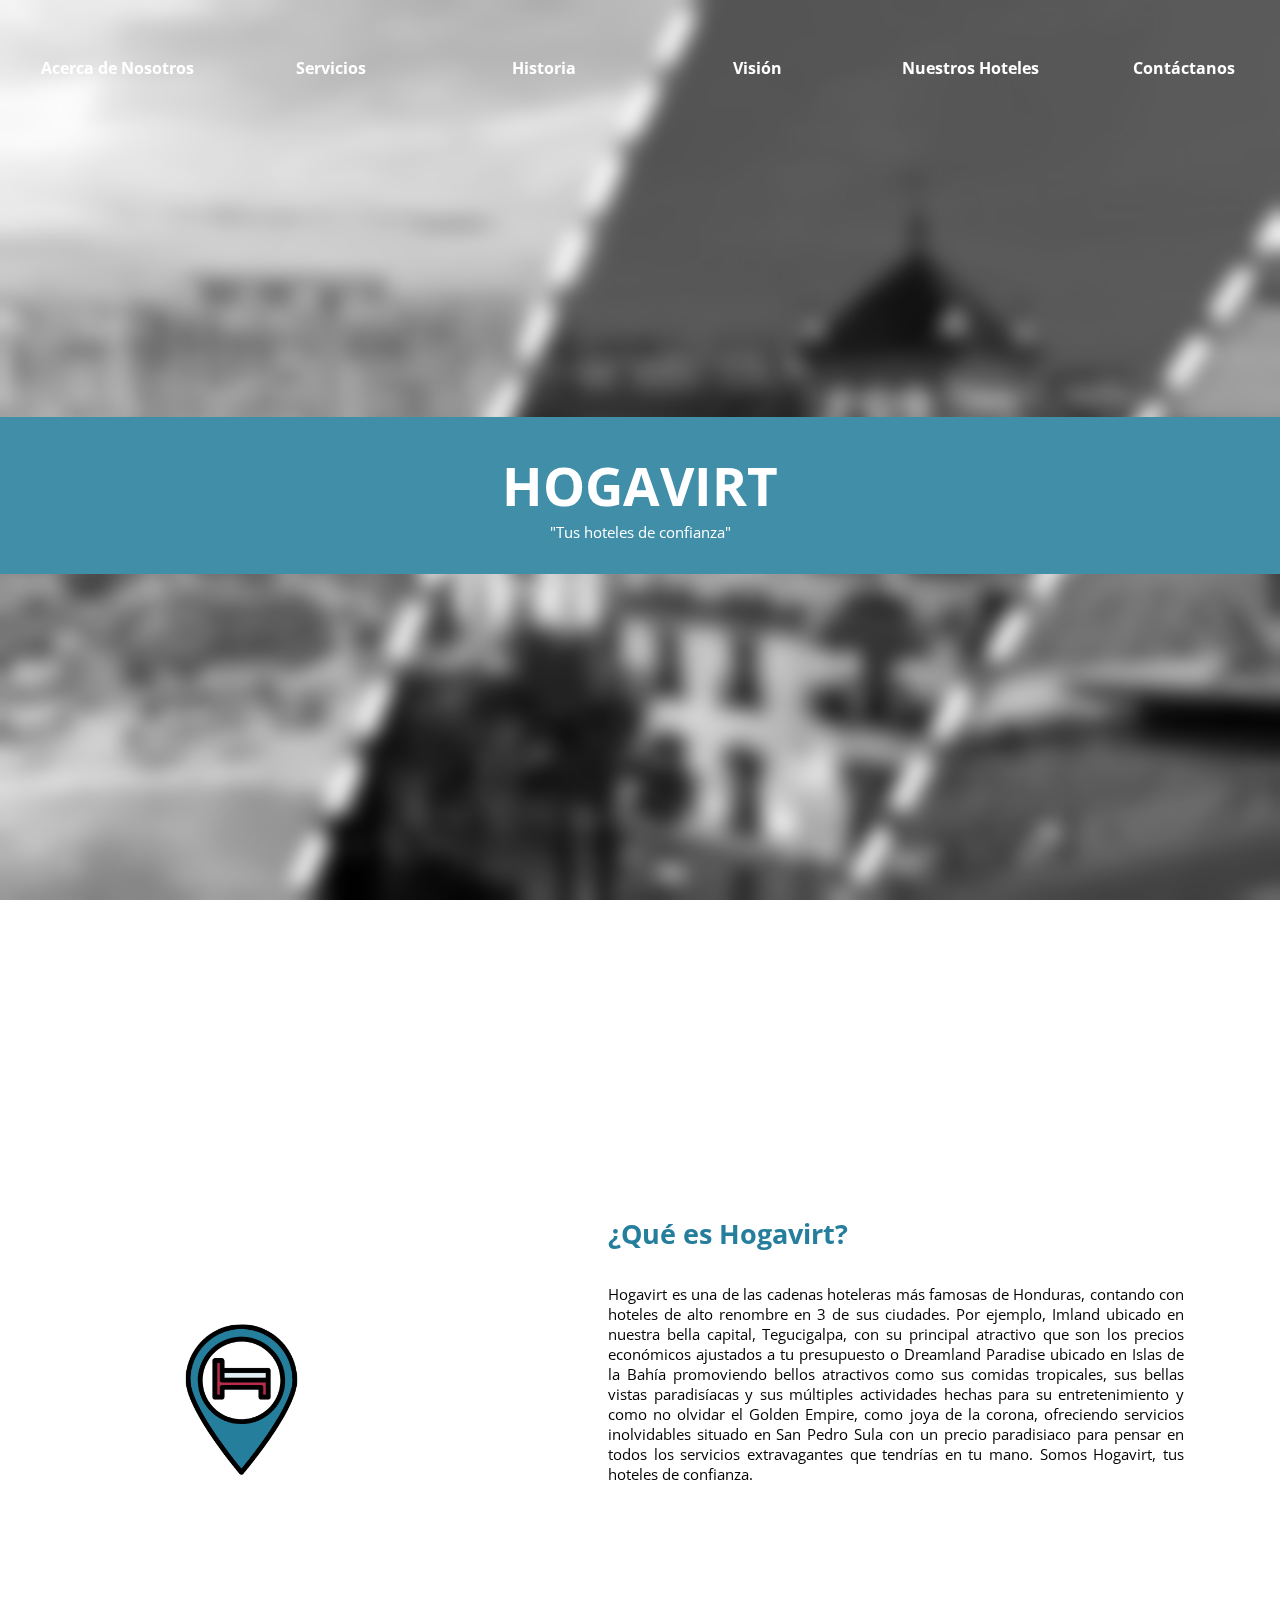
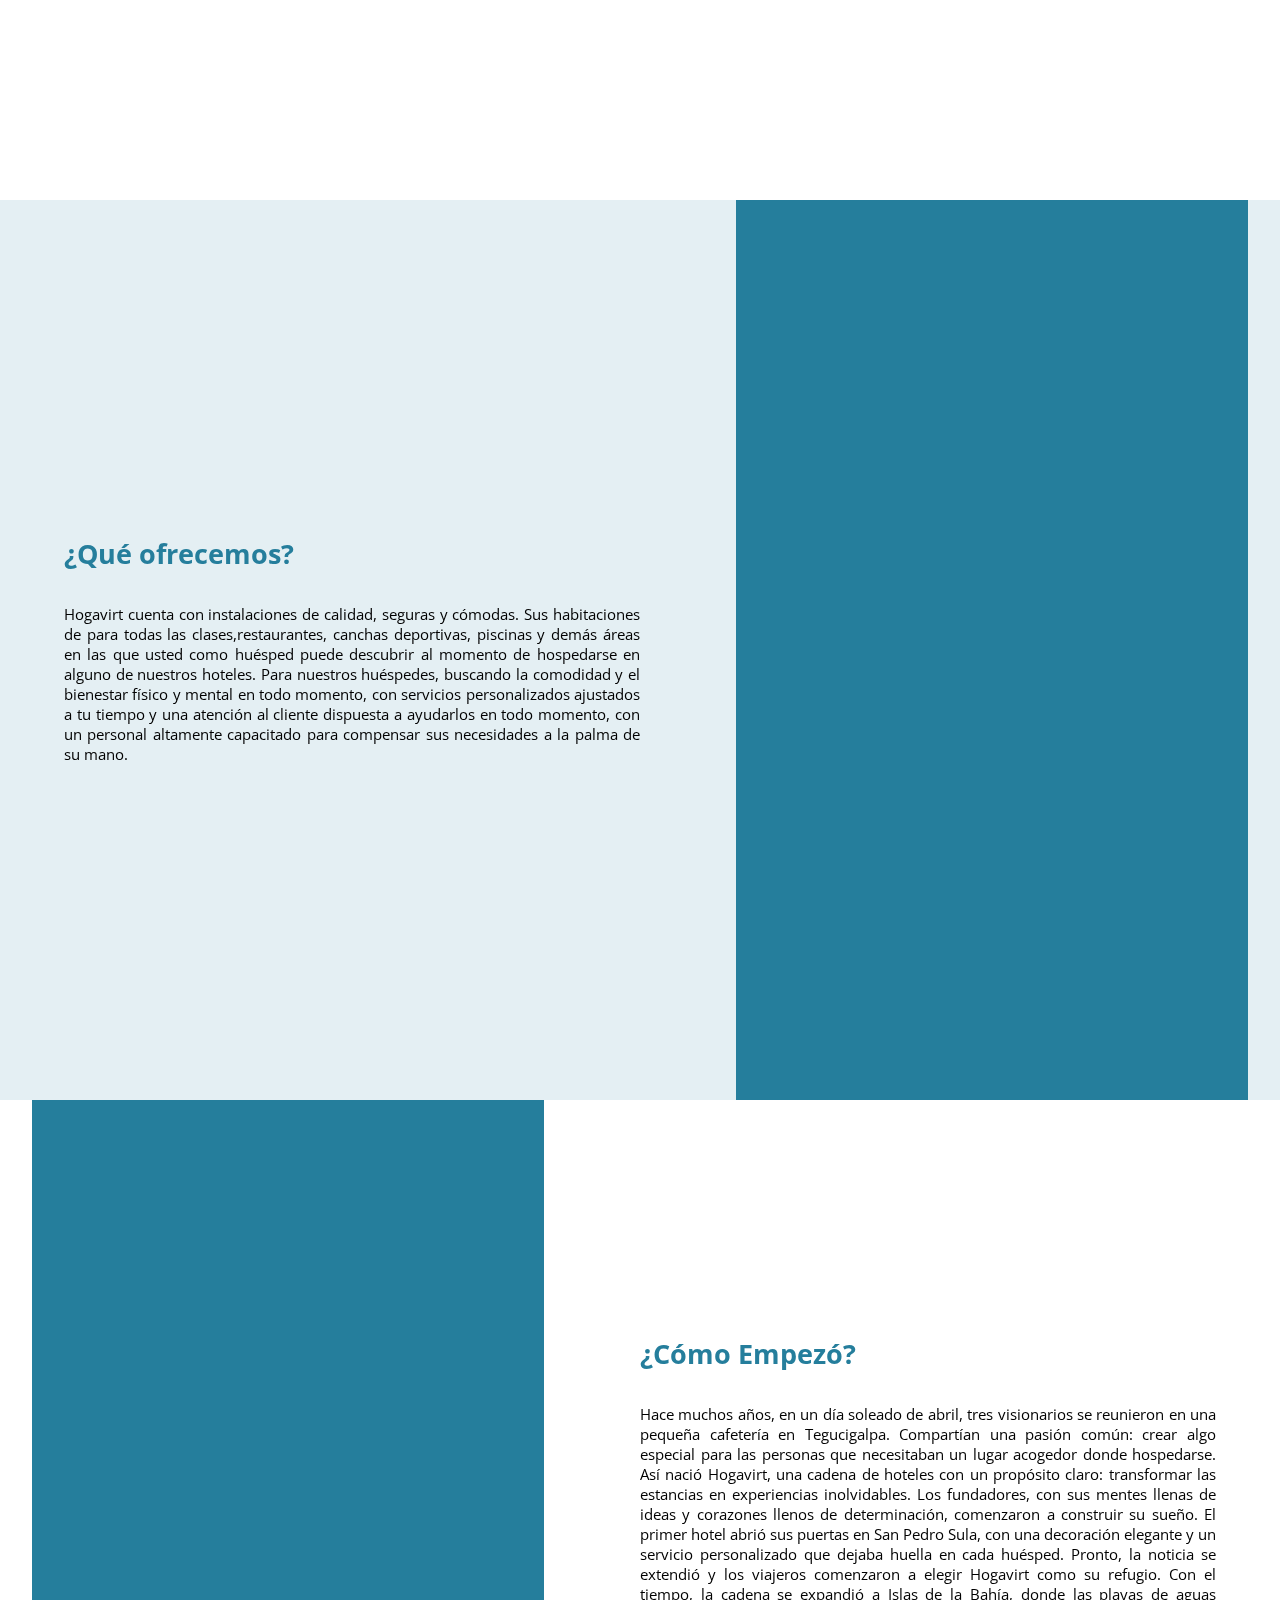
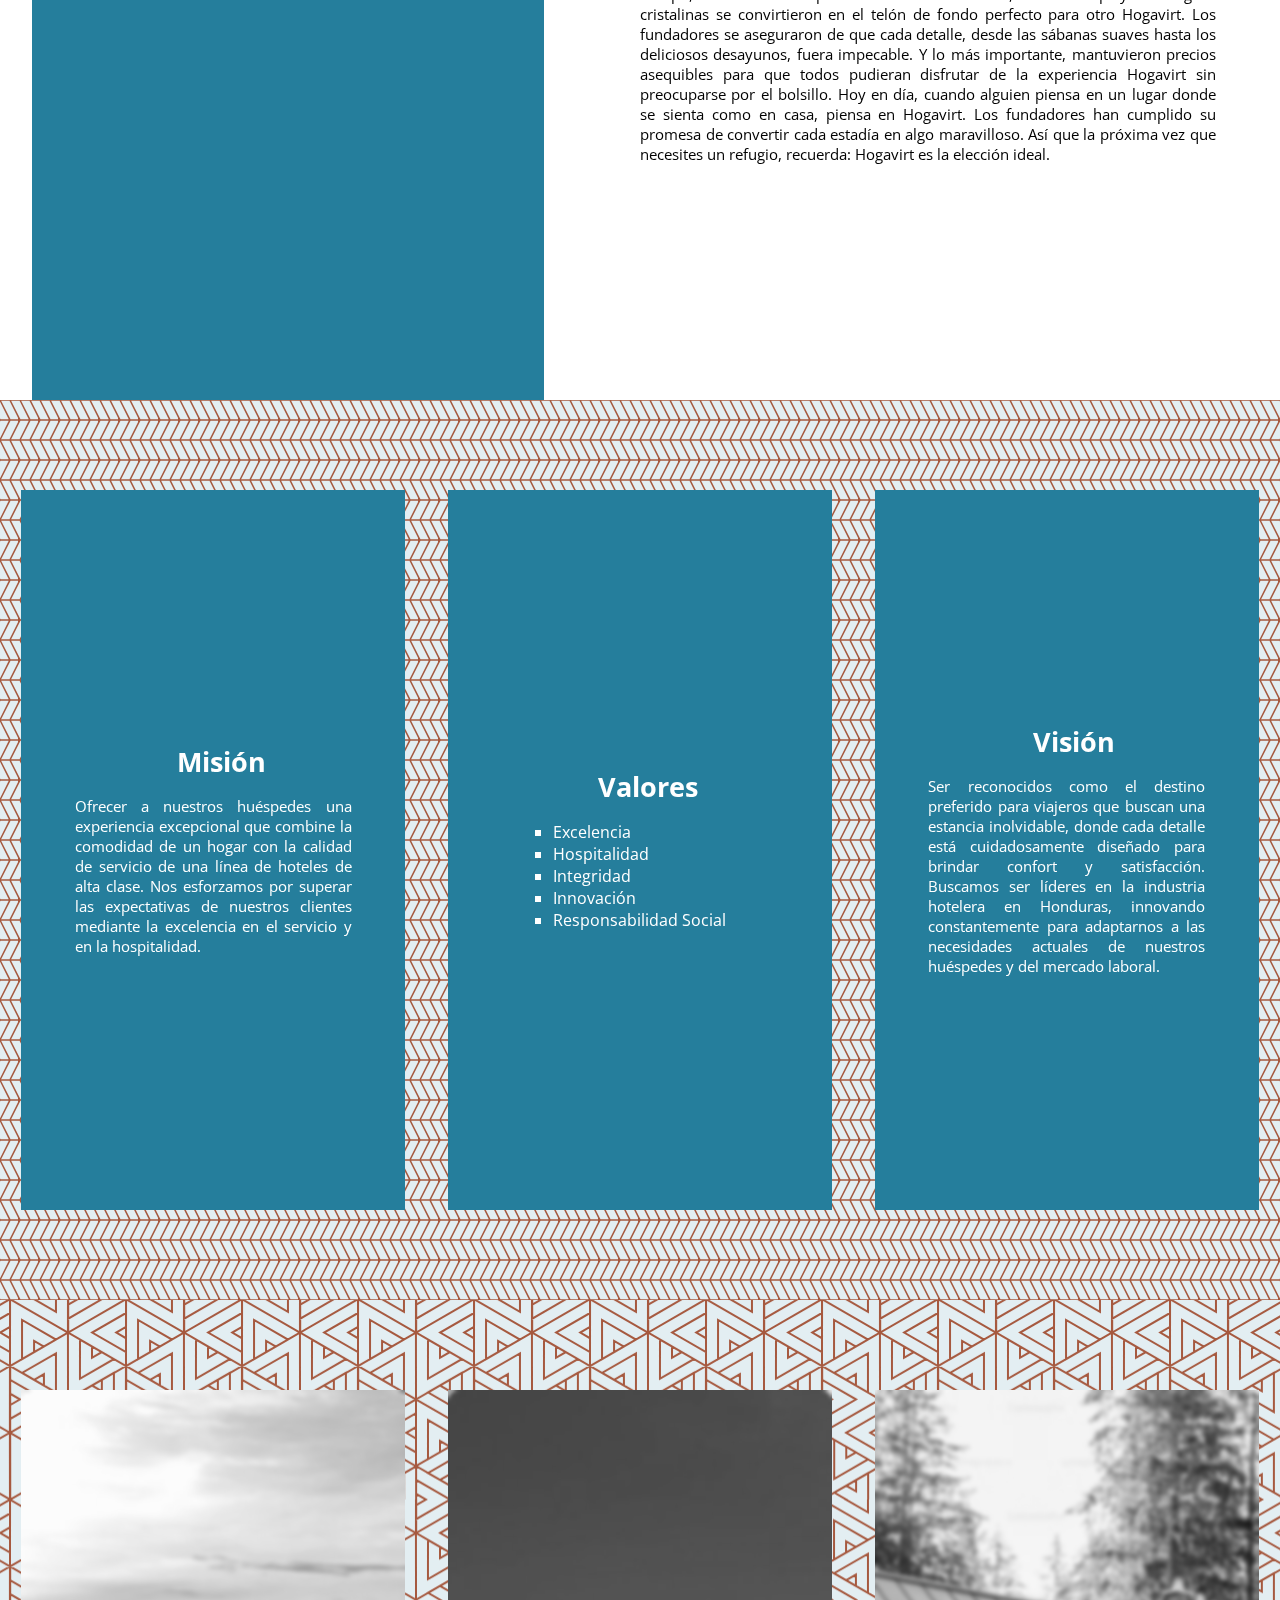
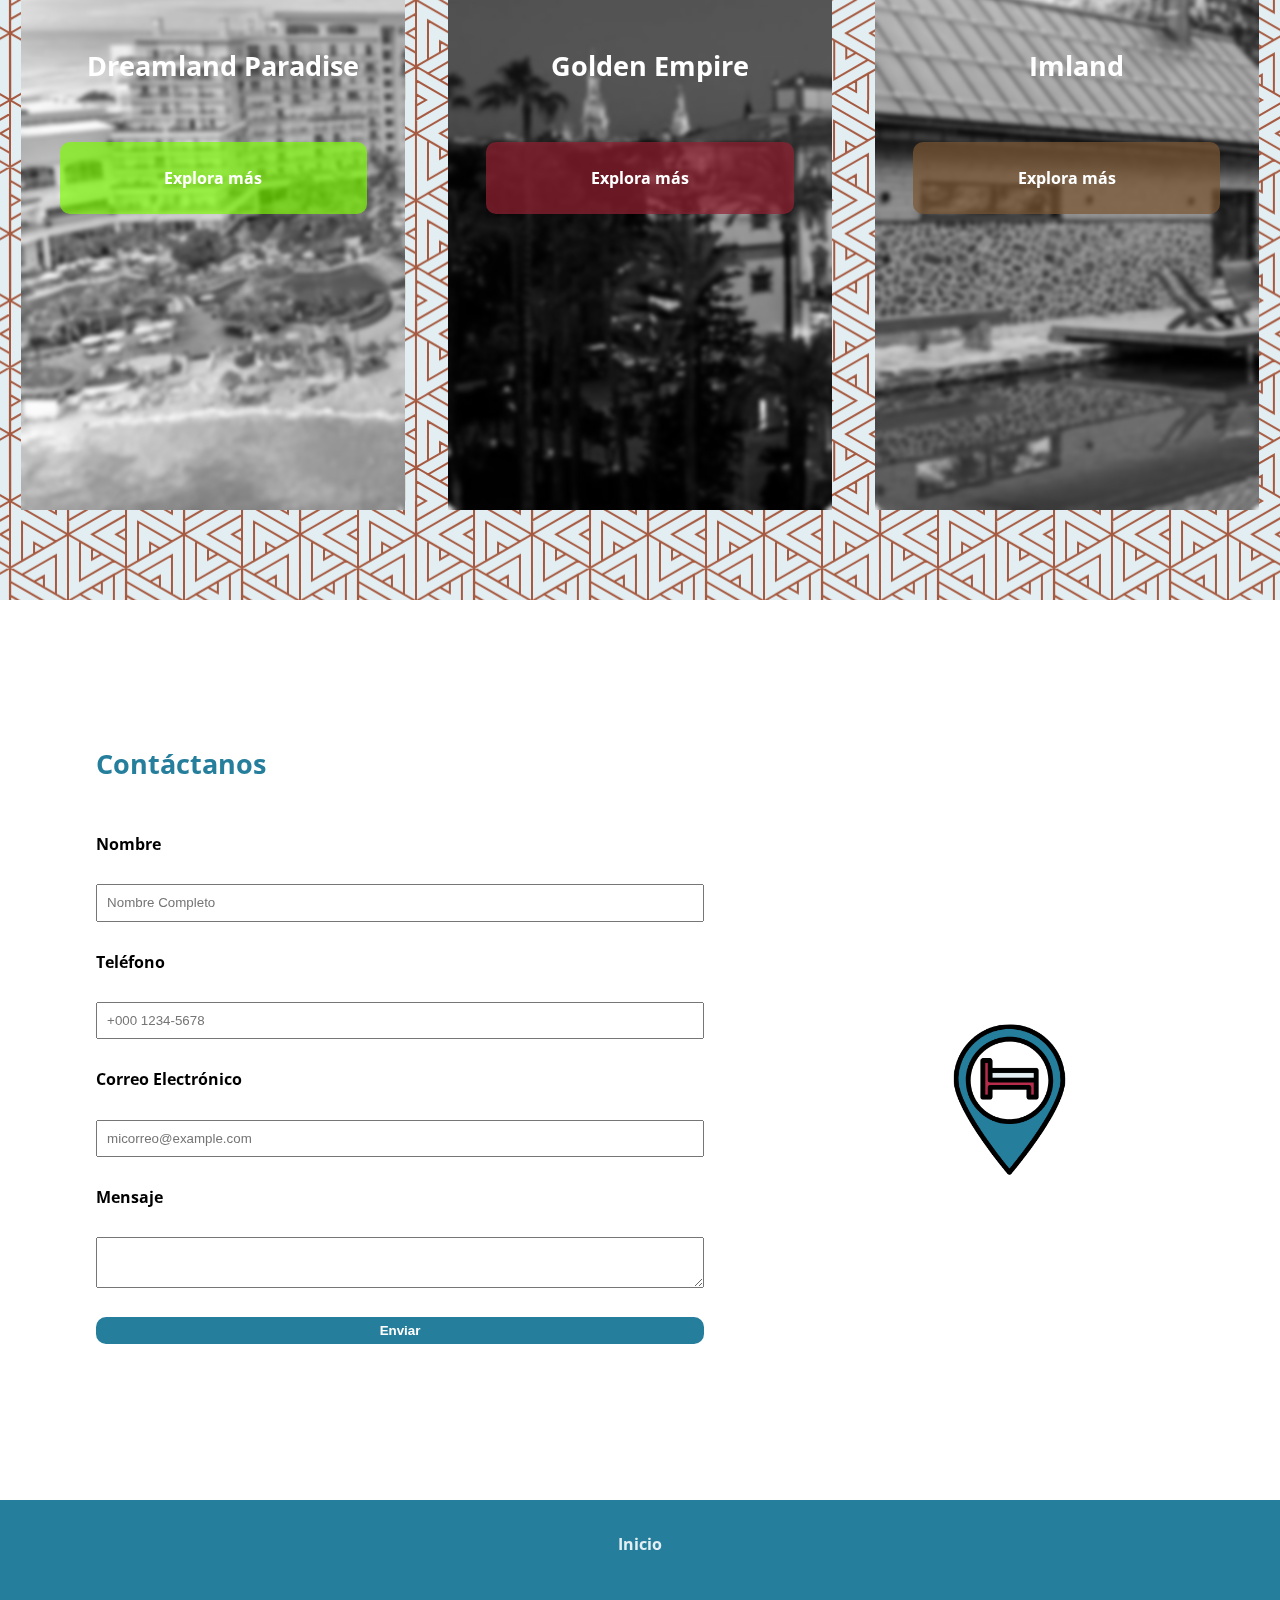
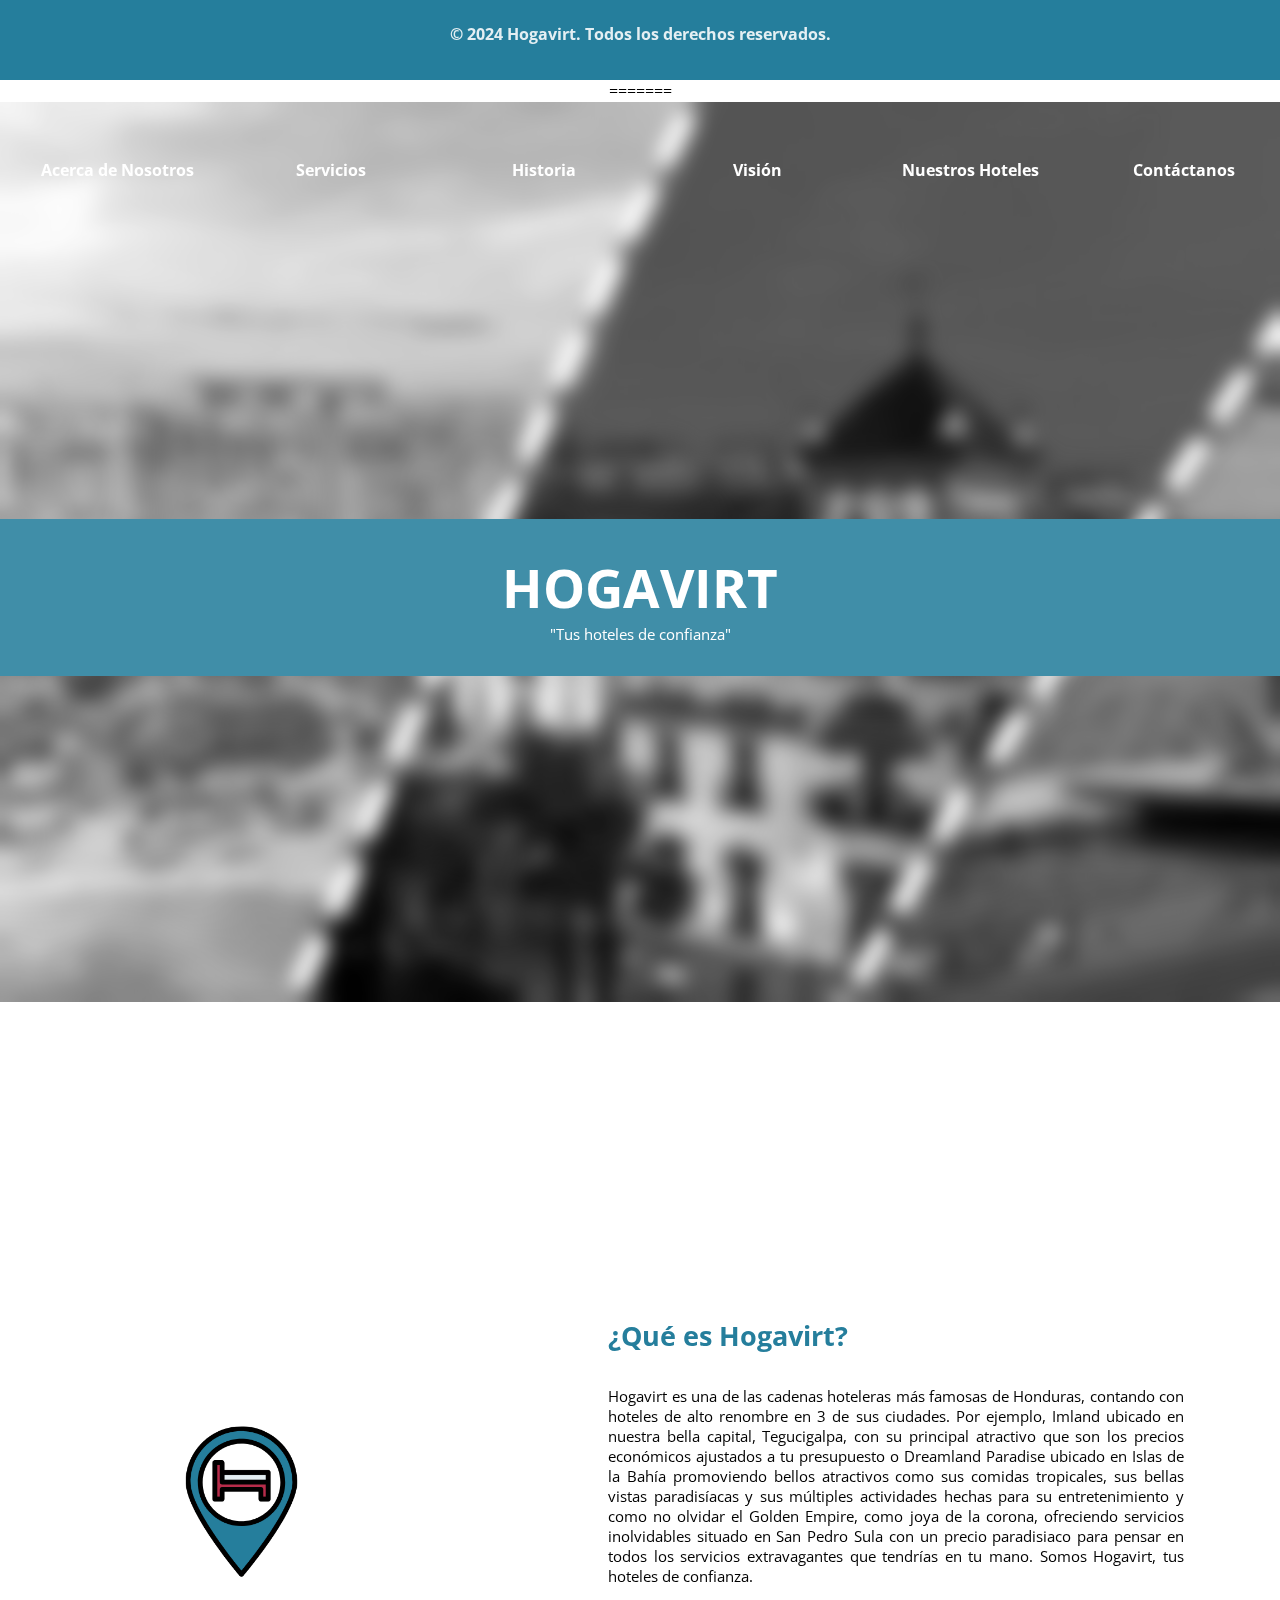
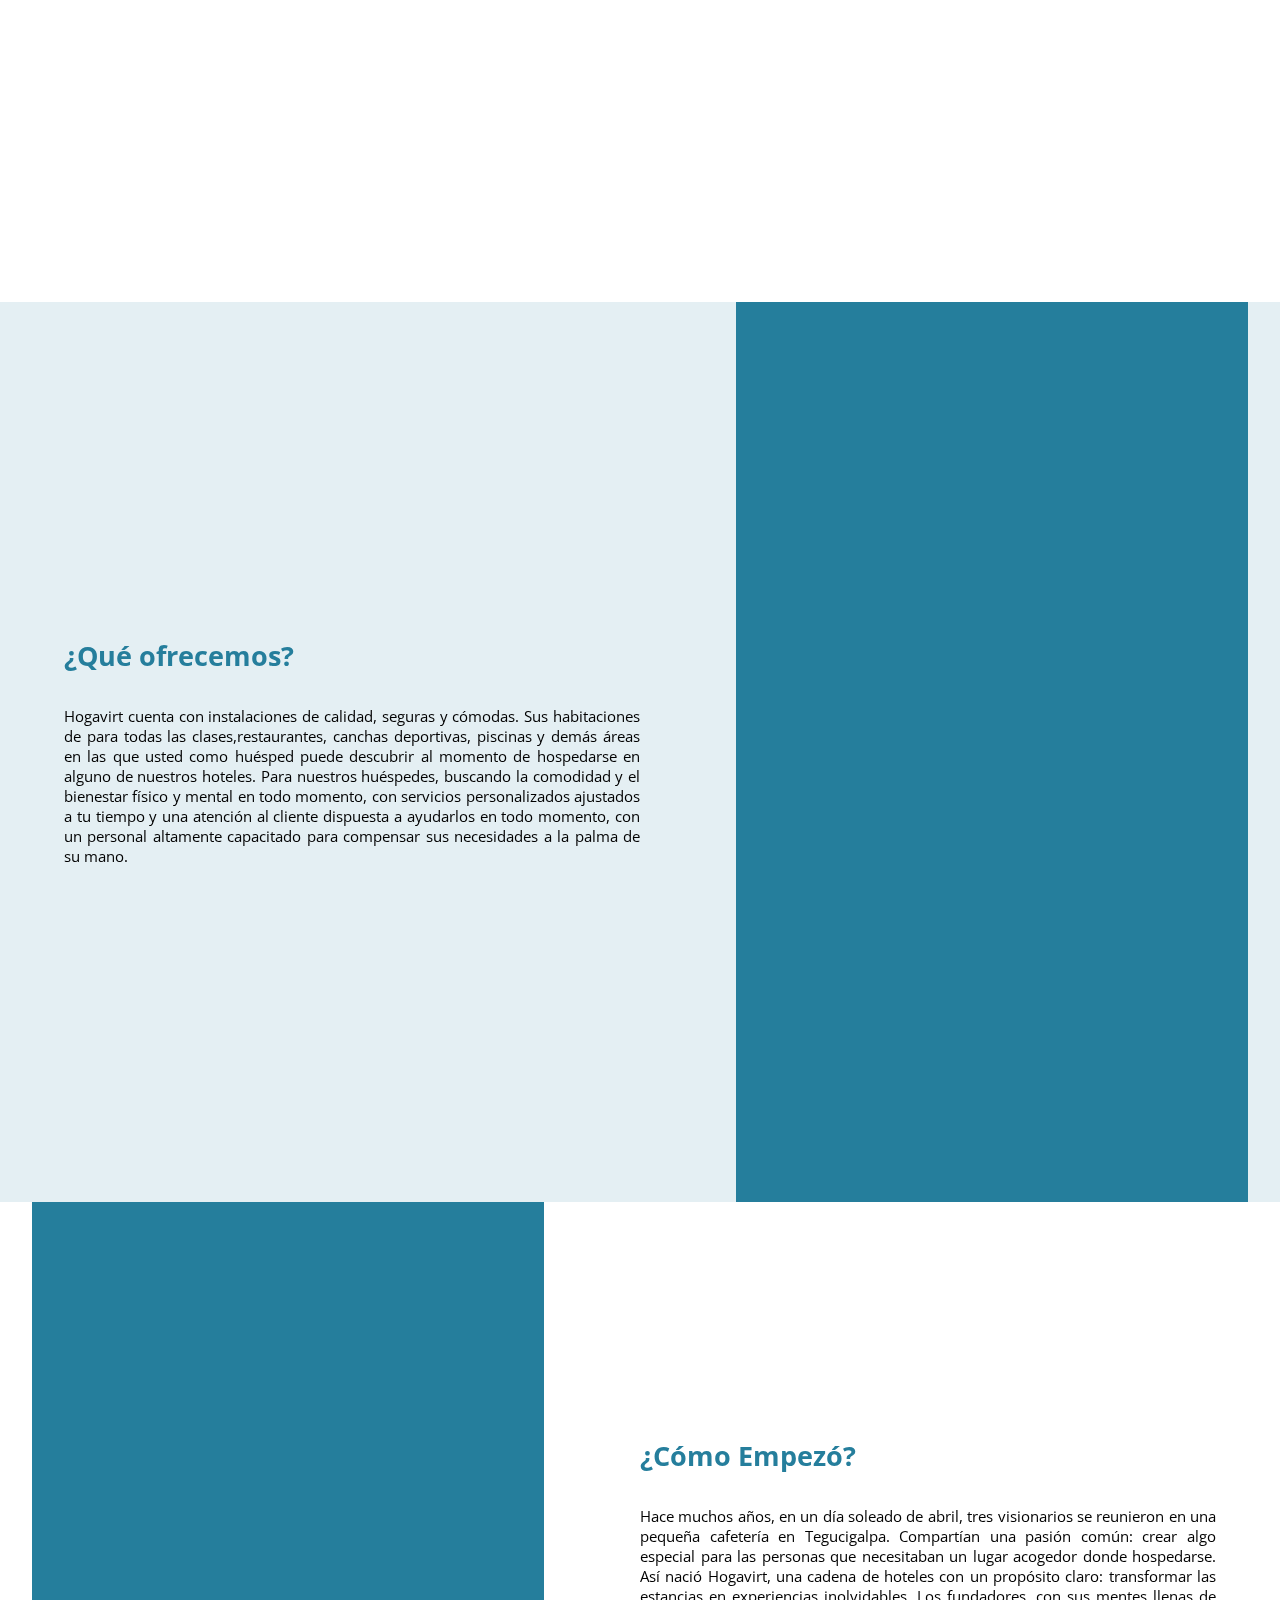
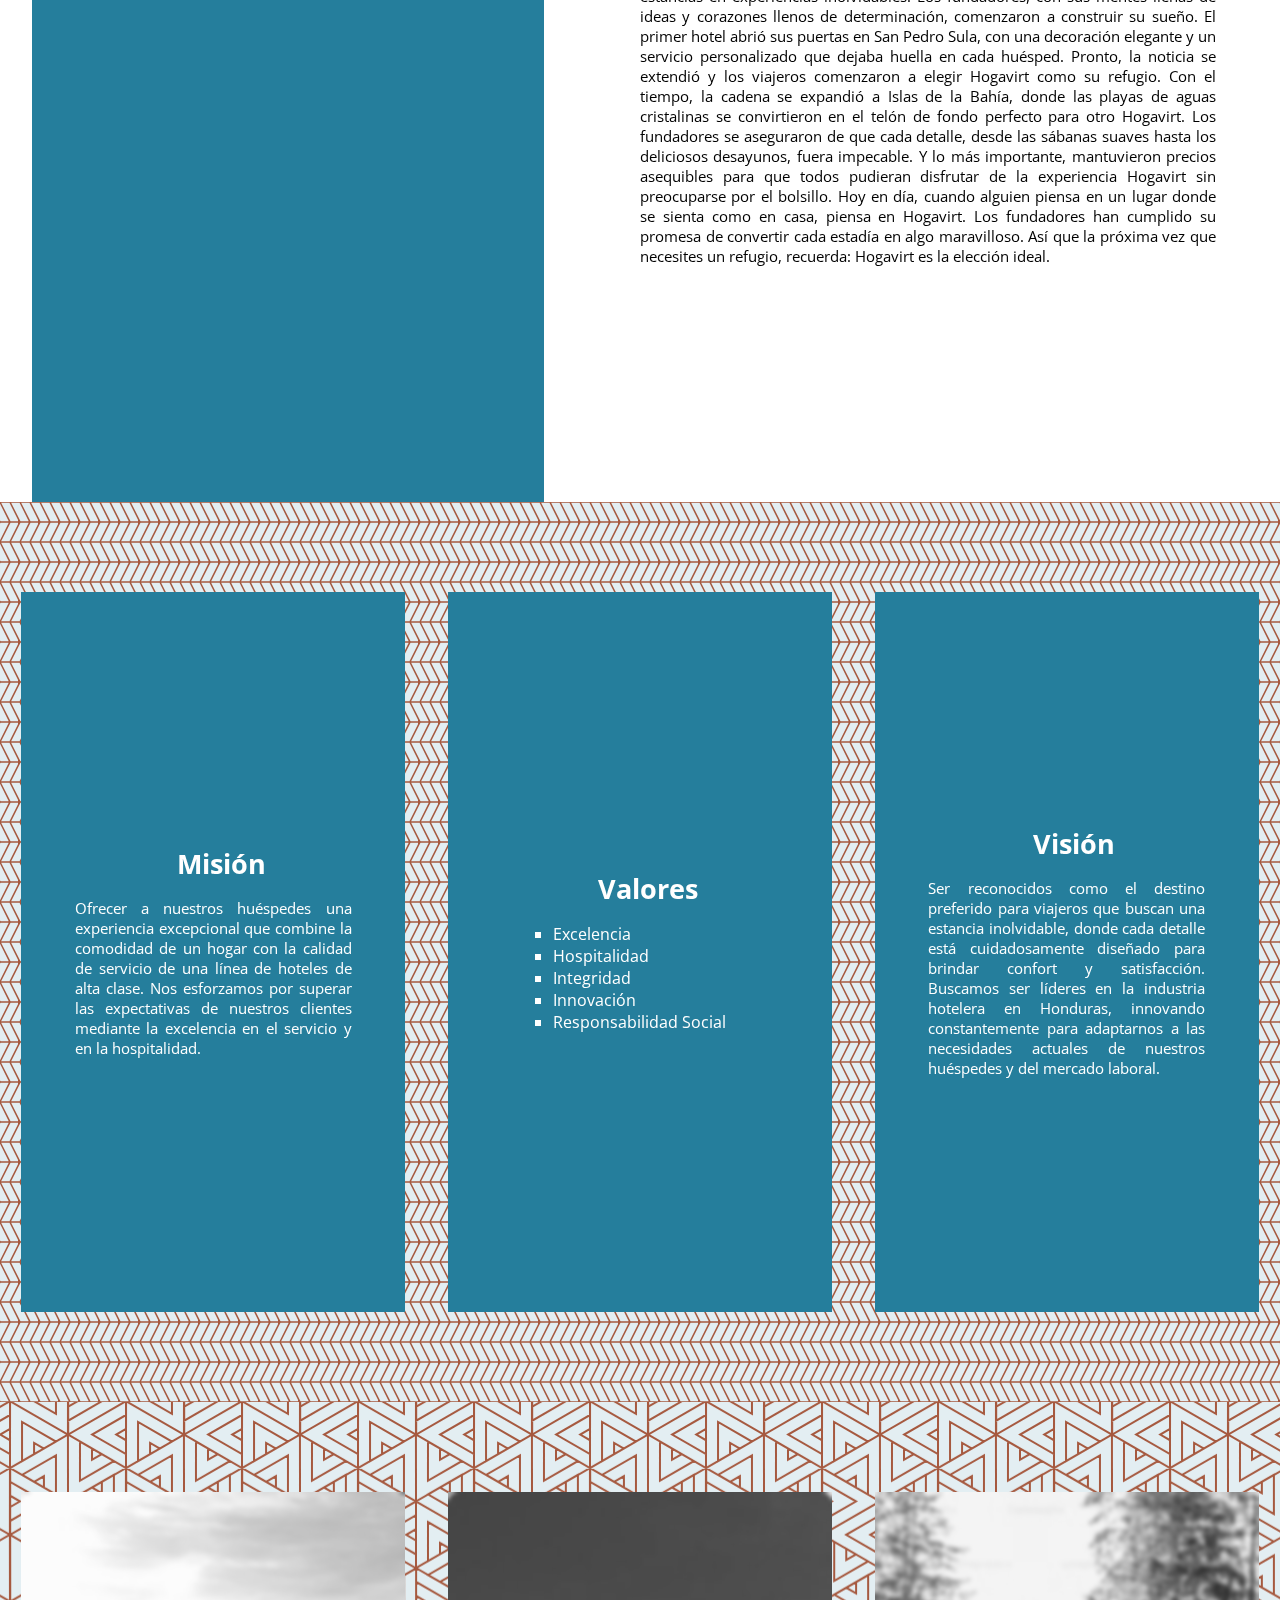
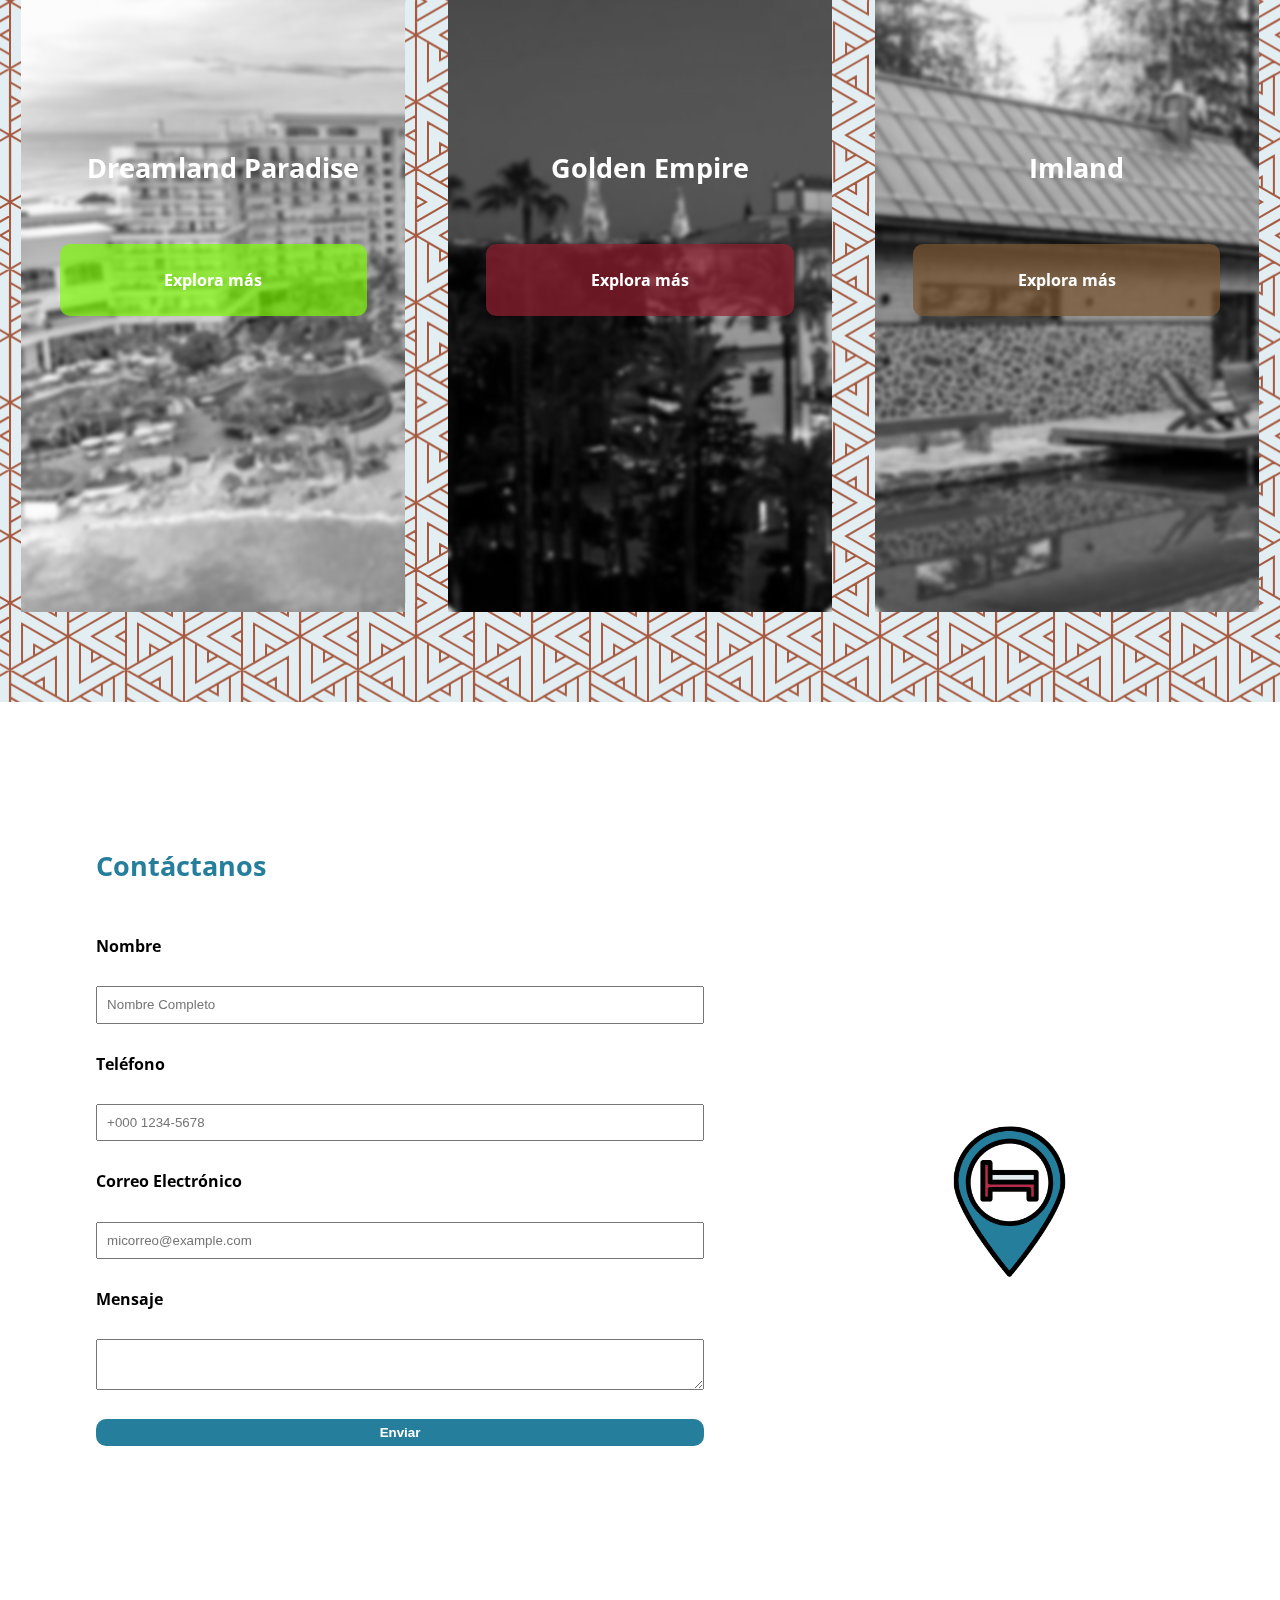
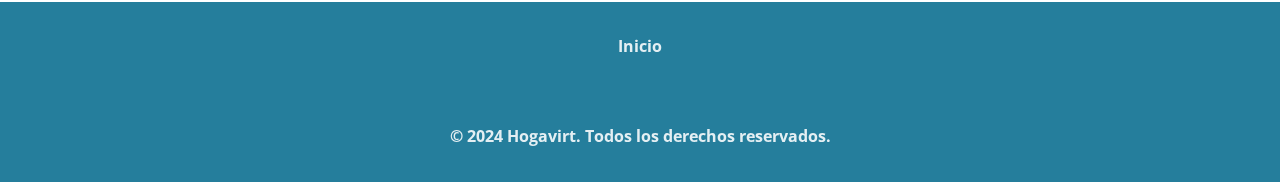
==== commit 0bb4e927: "First Update" ====
--- a/index.html
+++ b/index.html
@@ -1,4 +1,3 @@
-<<<<<<< HEAD
 <!DOCTYPE html>
 <html lang="en">
 <head>
@@ -355,5 +354,4 @@
         © 2024 Hogavirt. Todos los derechos reservados.
     </footer>
 </body>
->>>>>>> 292e4c9 (First Update By Loxi)
 </html>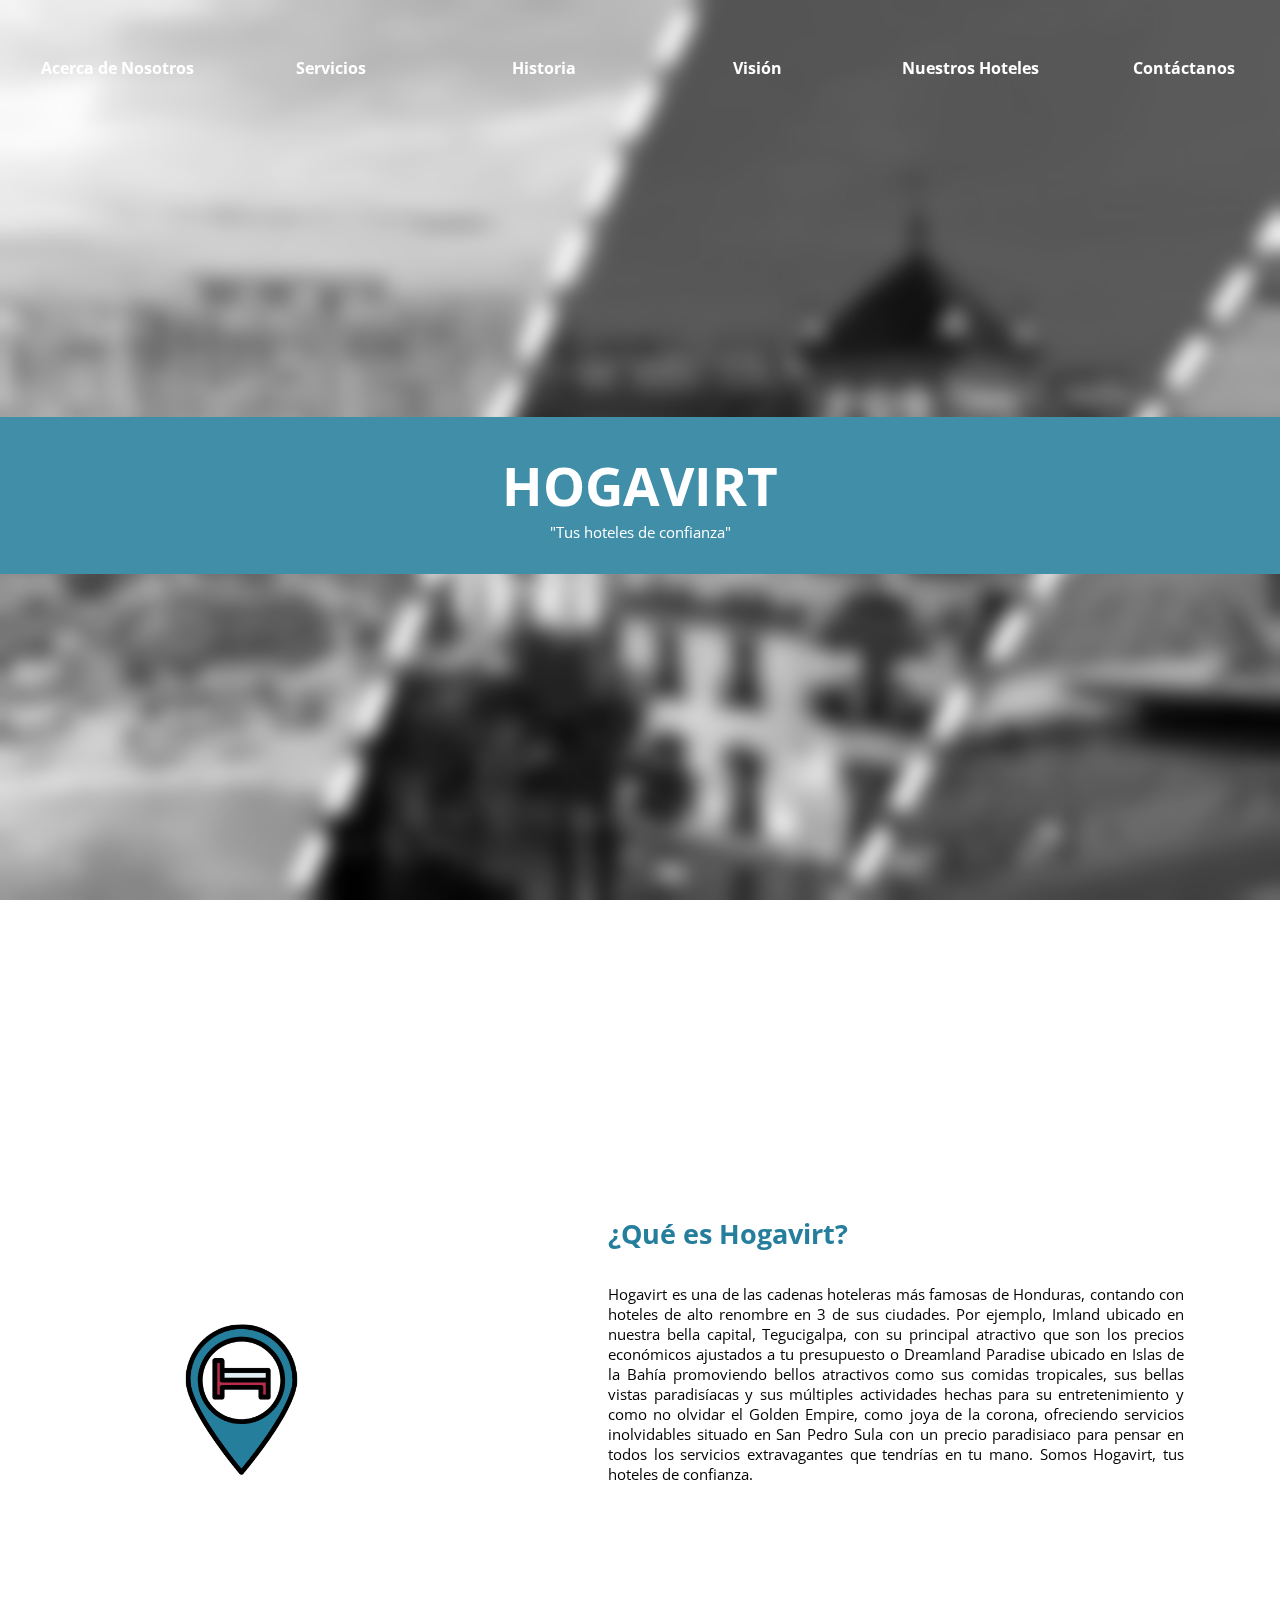
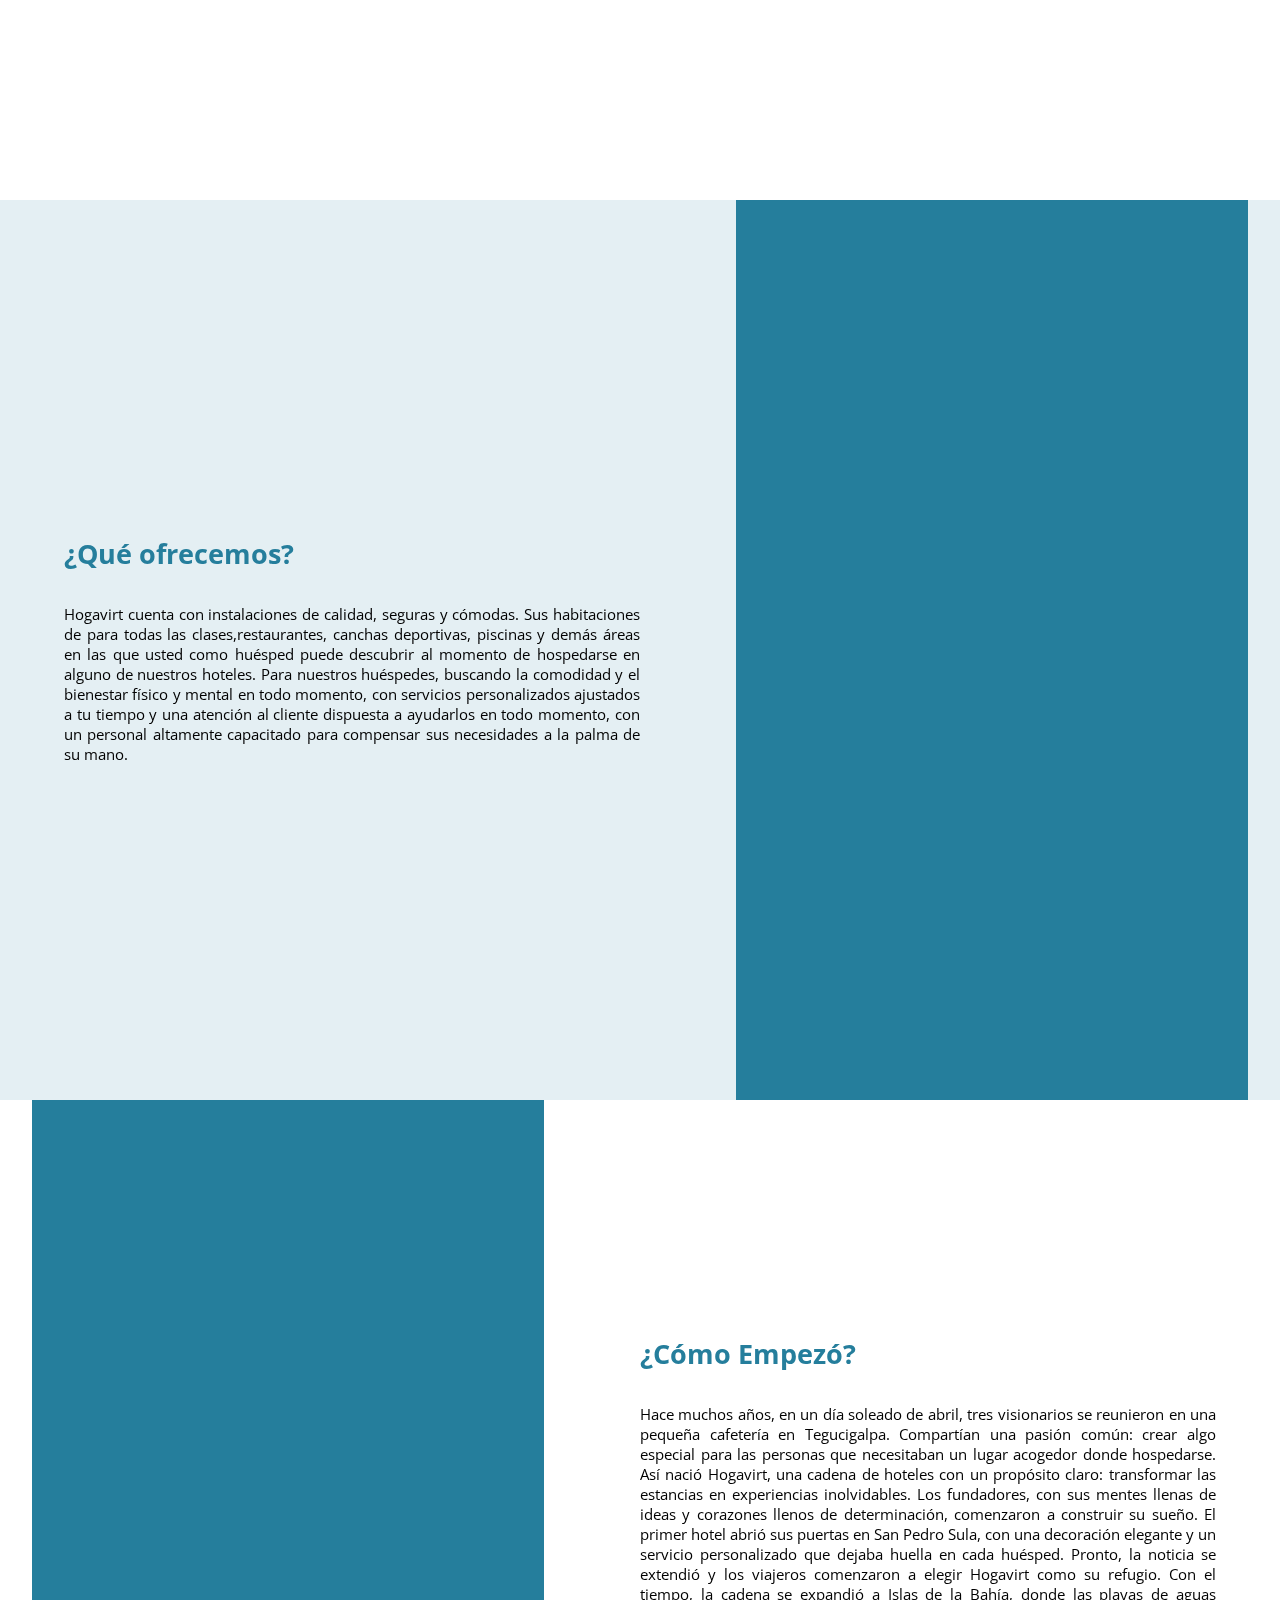
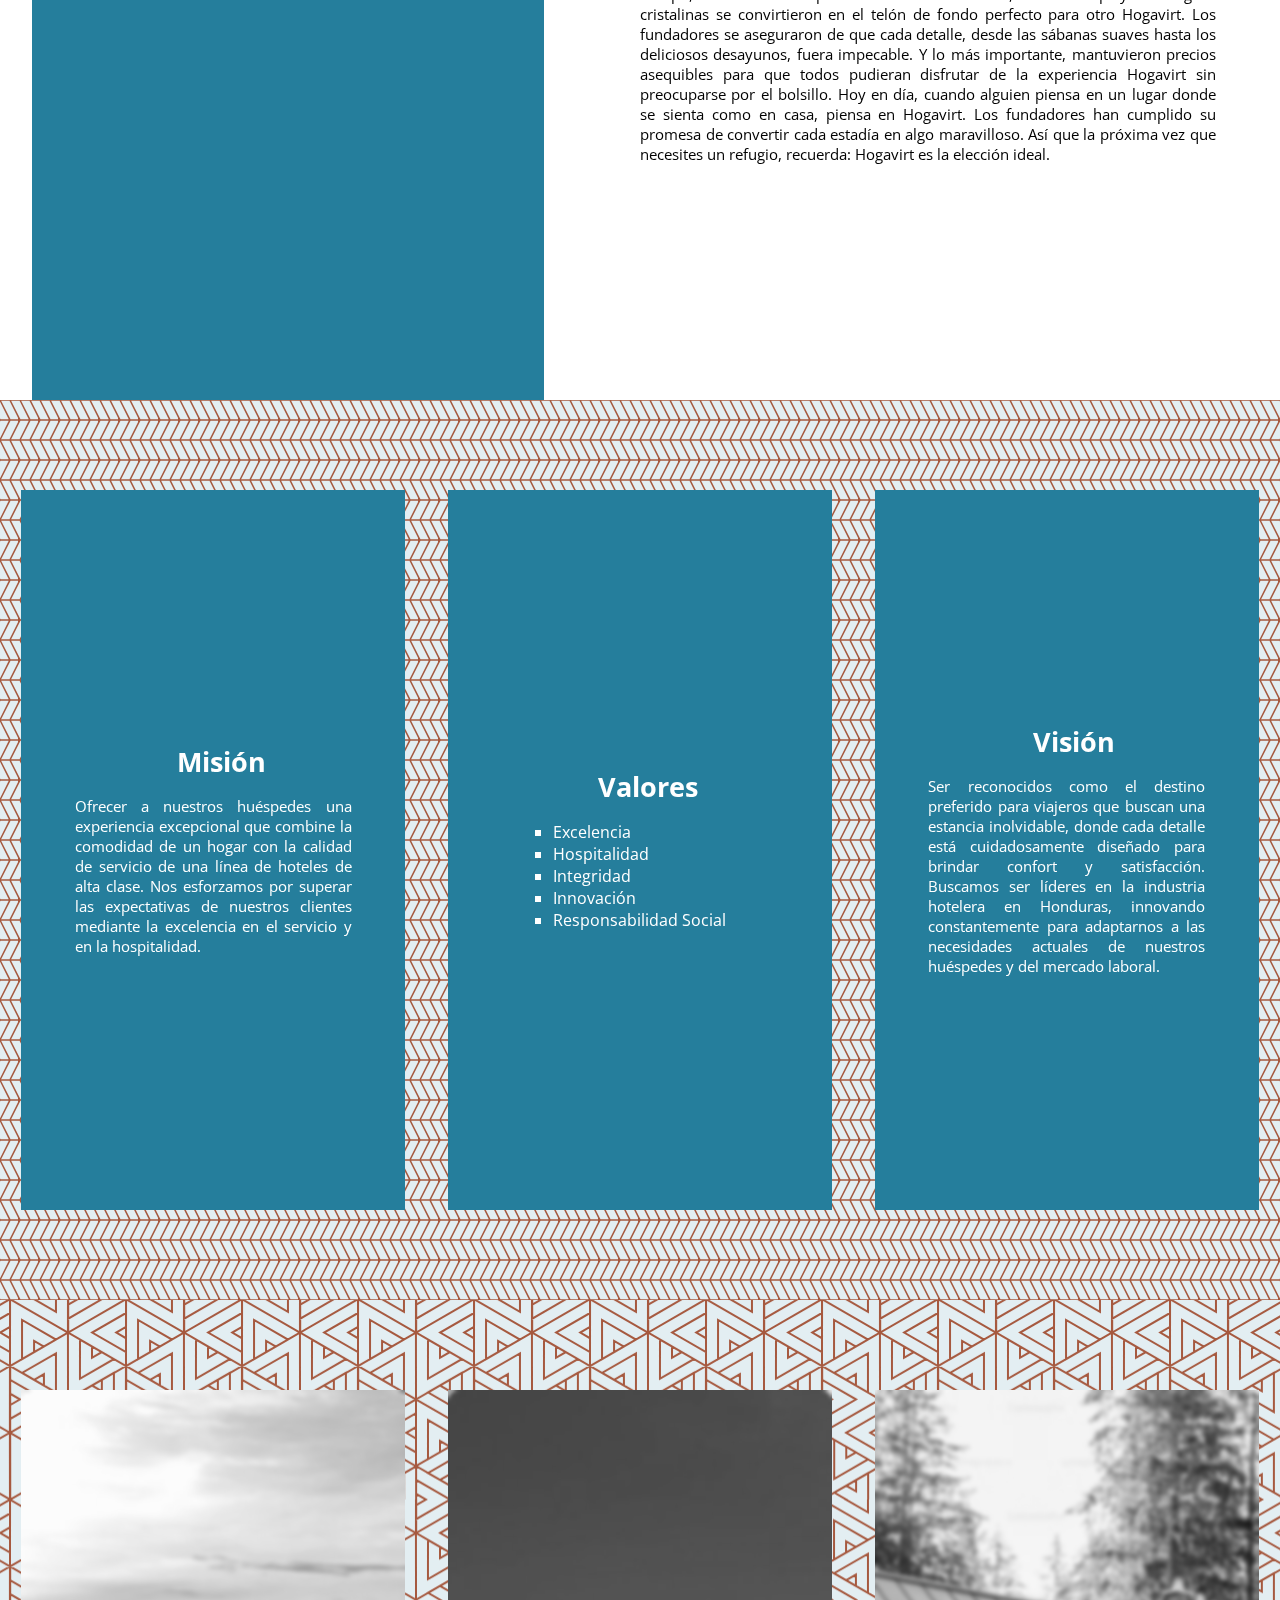
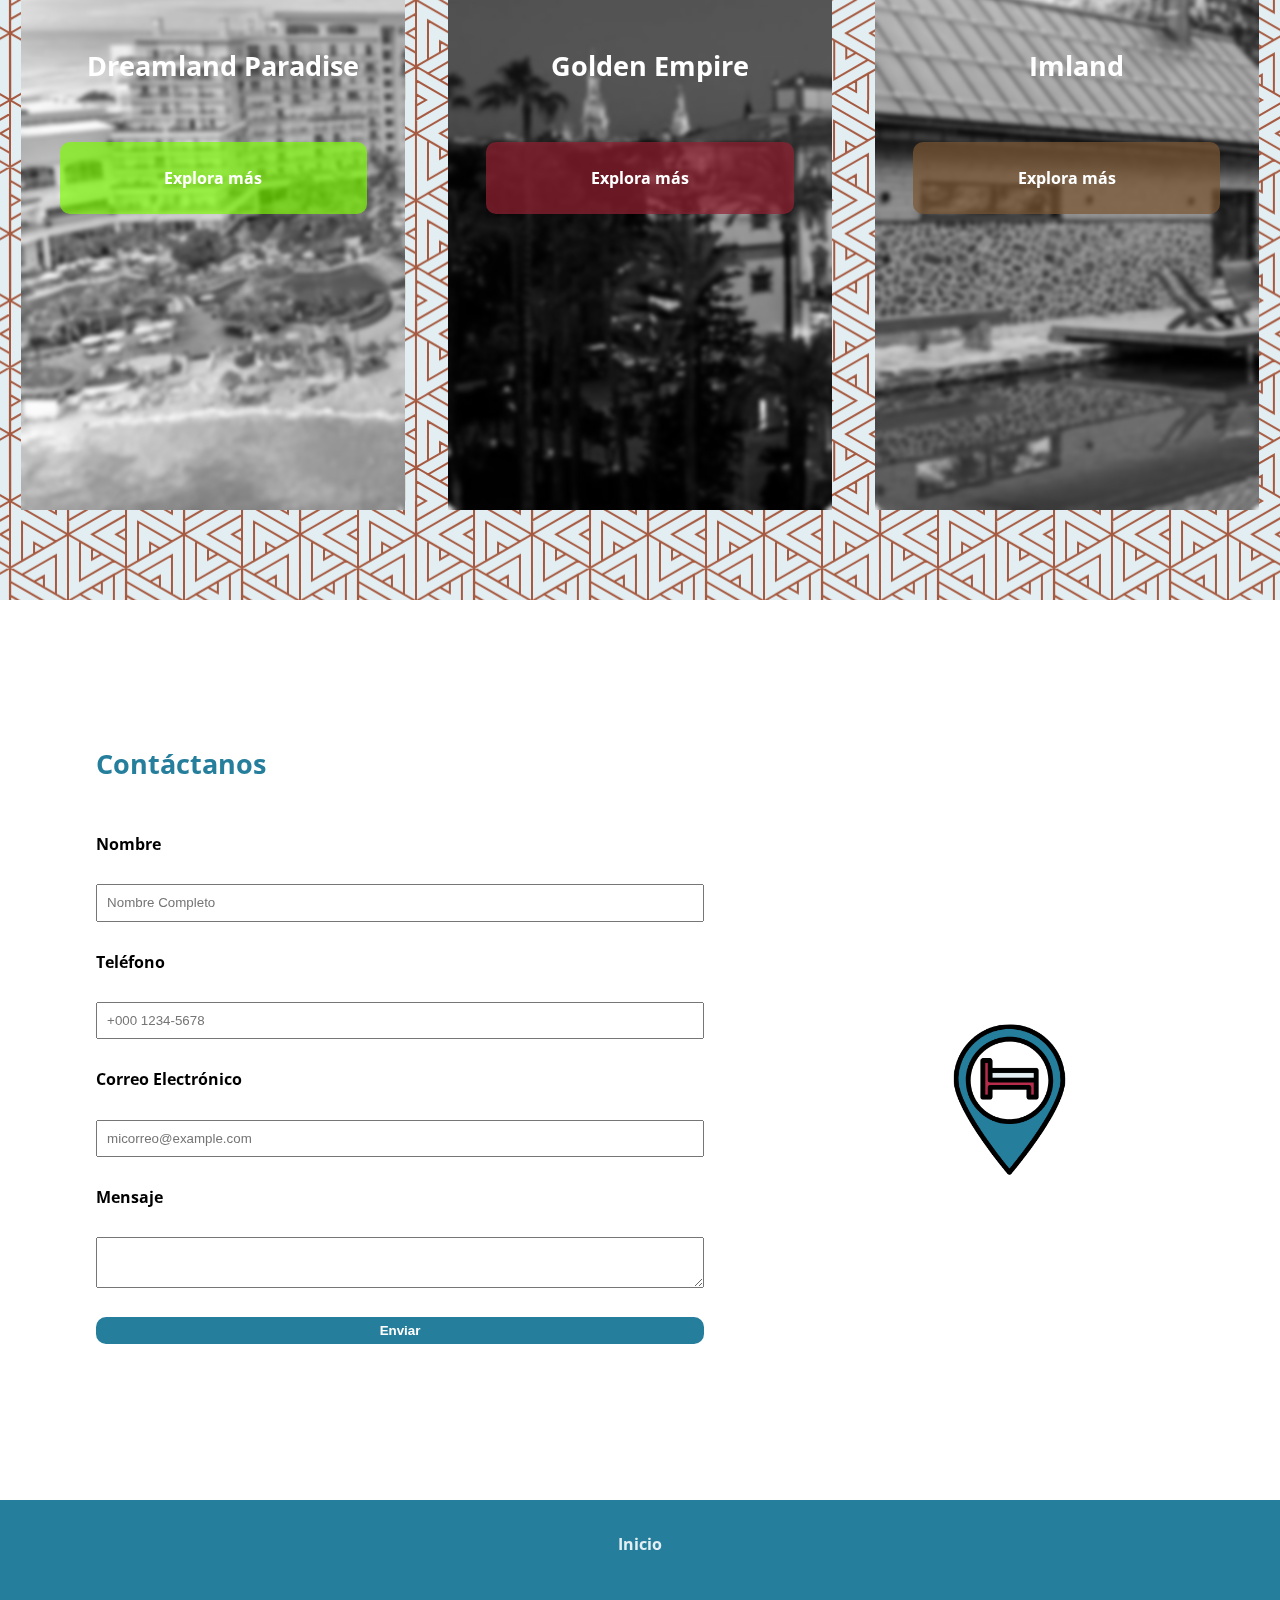
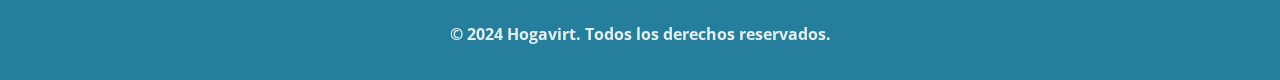
==== commit d6ca286c: "IndexUpdate" ====
--- a/index.html
+++ b/index.html
@@ -165,193 +165,4 @@
         <a href="#Home" class="animate__animated animate__fadeInUp">Inicio</a>
         © 2024 Hogavirt. Todos los derechos reservados.
     </footer>
-</body>
-=======
-<!DOCTYPE html>
-<html lang="en">
-<head>
-    <meta charset="UTF-8">
-    <meta name="viewport" content="width=device-width, initial-scale=1.0">
-    
-    <!-- Fuente -->
-    <link rel="preconnect" href="https://fonts.googleapis.com">
-    <link rel="preconnect" href="https://fonts.gstatic.com" crossorigin>
-    <link href="https://fonts.googleapis.com/css2?family=Open+Sans:ital,wght@0,300..800;1,300..800&display=swap" rel="stylesheet">
-
-    <!-- Animaciones -->
-    <link rel="stylesheet" href="https://cdnjs.cloudflare.com/ajax/libs/animate.css/4.1.1/animate.min.css"/>
-
-    <!-- Archivo CSS -->
-    <link rel="stylesheet" href="css\style.css">
-    
-    <title>Hogavirt</title>
-</head>
-<body>
-    <!-- Ancla Inicio -->
-    <a class="HTMLAnchor" name="Home"></a>
-
-    <!--Header-->
-    <div class="PageRow" id="Header">
-        <div class="Filter">
-            <nav>
-                <div class="logo"></div>
-                <a href="#AboutUs" class="animate__animated animate__fadeInUp">Acerca de Nosotros</a>
-                <a href="#Services" class="animate__animated animate__fadeInUp">Servicios</a>
-                <a href="#History" class="animate__animated animate__fadeInUp">Historia</a>
-                <a href="#Goals" class="animate__animated animate__fadeInUp">
-                    <div class="SliderBox">
-                        <ul>
-                            <li>Visión</li>
-                            <li>Misión</li>
-                            <li>Valores</li>
-                        </ul>
-                    </div>
-                </a>
-                <a href="#Hotels" class="animate__animated animate__fadeInUp">Nuestros Hoteles</a>
-                <a href="#Contact" class="animate__animated animate__fadeInUp">Contáctanos</a>
-            </nav>
-            <div class="Row">
-                <div class="Content">
-                    <h1 class="animate__animated animate__fadeInUp">HOGAVIRT</h1>
-                    <p class="animate__animated animate__fadeInUp">"Tus hoteles de confianza"</p>
-                </div>
-            </div>
-        </div>
-    </div>
-
-    <!-- Ancla a About Us -->
-    <a class="HTMLAnchor" name="AboutUs"></a>
-
-    <!-- About Us -->
-    <div class="PageRow" id="AboutUs">
-        <div class="Content">
-            <div class="Cube">
-                <div class="Cara CaraA"></div>
-                <div class="Cara CaraB"></div>
-                <div class="Cara CaraC"></div>
-                <div class="Cara CaraD"></div>
-            </div>
-        </div>
-        <div class="Content">
-            <h3 class="animate__animated animate__fadeInRight">¿Qué es Hogavirt?</h3>
-            <p class="animate__animated animate__fadeInRight">Hogavirt es una de las cadenas hoteleras más famosas de Honduras, contando con hoteles de alto renombre en 3 de sus ciudades. Por ejemplo, Imland ubicado en nuestra bella capital, Tegucigalpa, con su principal atractivo que son los precios económicos ajustados a tu presupuesto o Dreamland Paradise ubicado en Islas de la Bahía promoviendo bellos atractivos como sus comidas tropicales, sus bellas vistas paradisíacas y sus múltiples actividades hechas para su entretenimiento y como no olvidar el Golden Empire, como joya de la corona,  ofreciendo servicios inolvidables situado en San Pedro Sula con un precio paradisiaco para pensar en todos los servicios extravagantes que tendrías en tu mano. Somos Hogavirt, tus hoteles de confianza.</p>
-        </div>
-    </div>
-
-    <!-- Ancla a Services -->
-    <a class="HTMLAnchor" name="Services"></a>
-
-    <!-- Services -->
-    <div class="PageRow" id="Services">
-        <div class="Content">
-            <h3 class="animate__animated animate__fadeInLeft">¿Qué ofrecemos?</h3>
-            <p class="animate__animated animate__fadeInLeft">Hogavirt cuenta con instalaciones de calidad, seguras y cómodas. Sus habitaciones de para todas las clases,restaurantes, canchas deportivas, piscinas y demás áreas en las que usted como huésped puede descubrir al momento de hospedarse en alguno de nuestros hoteles. Para nuestros huéspedes, buscando la comodidad y el bienestar físico y mental en todo momento, con servicios personalizados ajustados a tu tiempo y una atención al cliente dispuesta a ayudarlos en todo momento, con un personal altamente capacitado para compensar sus necesidades a la palma de su mano.</p>
-        </div>
-        <div class="Content">
-        </div>
-    </div>
-
-    <!-- Ancla a History -->
-    <a class="HTMLAnchor" name="History"></a>
-
-    <!-- History -->
-    <div class="PageRow" id="History">
-        <div class="Content">
-
-        </div>
-        <div class="Content">
-            <h3 class="animate__animated animate__fadeInRight">¿Cómo Empezó?</h3>
-            <p class="animate__animated animate__fadeInRight">Hace muchos años, en un día soleado de abril, tres visionarios se reunieron en una pequeña cafetería en Tegucigalpa. Compartían una pasión común: crear algo especial para las personas que necesitaban un lugar acogedor donde hospedarse. Así nació Hogavirt, una cadena de hoteles con un propósito claro: transformar las estancias en experiencias inolvidables. Los fundadores, con sus mentes llenas de ideas y corazones llenos de determinación, comenzaron a construir su sueño. El primer hotel abrió sus puertas en San Pedro Sula, con una decoración elegante y un servicio personalizado que dejaba huella en cada huésped. Pronto, la noticia se extendió y los viajeros comenzaron a elegir Hogavirt como su refugio. Con el tiempo, la cadena se expandió a Islas de la Bahía, donde las playas de aguas cristalinas se convirtieron en el telón de fondo perfecto para otro Hogavirt. Los fundadores se aseguraron de que cada detalle, desde las sábanas suaves hasta los deliciosos desayunos, fuera impecable. Y lo más importante, mantuvieron precios asequibles para que todos pudieran disfrutar de la experiencia Hogavirt sin preocuparse por el bolsillo. Hoy en día, cuando alguien piensa en un lugar donde se sienta como en casa, piensa en Hogavirt. Los fundadores han cumplido su promesa de convertir cada estadía en algo maravilloso. Así que la próxima vez que necesites un refugio, recuerda: Hogavirt es la elección ideal.</p>
-        </div>
-    </div>
-
-    <!-- Ancla a Goals -->
-    <a class="HTMLAnchor" name="Goals"></a>
-
-    <!-- Misión, Visión y Valores -->
-    <div class="PageRow" id="Goals">
-        <div class="Content">
-            <h3 class="animate__animated animate__fadeInUp">Misión</h3>
-            <p class="animate__animated animate__fadeInUp">Ofrecer a nuestros huéspedes una experiencia excepcional que combine la comodidad de un hogar con la calidad de servicio de una línea de hoteles de alta clase. Nos esforzamos por superar las expectativas de nuestros clientes mediante la excelencia en el servicio y en la hospitalidad.</p>
-        </div>
-        <div class="Content">
-            <h3 class="animate__animated animate__fadeInUp">Valores</h3>
-            <ul class="animate__animated animate__fadeInUp">
-                <li>Excelencia</li>
-                <li>Hospitalidad</li>
-                <li>Integridad</li>
-                <li>Innovación</li>
-                <li>Responsabilidad Social</li>
-            </ul>
-        </div>
-        <div class="Content" >
-            <h3 class="animate__animated animate__fadeInUp">Visión</h3>
-            <p class="animate__animated animate__fadeInUp">Ser reconocidos como el destino preferido para viajeros que buscan una estancia inolvidable, donde cada detalle está cuidadosamente diseñado para brindar confort y satisfacción. Buscamos ser líderes en la industria hotelera en Honduras, innovando constantemente para adaptarnos a las necesidades actuales de nuestros huéspedes y del mercado laboral.</p>
-        </div>
-    </div>
-
-    <!-- Ancla a Hotels -->
-    <a class="HTMLAnchor" name="Hotels"></a>
-
-    <!-- Hoteles -->
-    <div class="PageRow" id="Hotels">
-        <div class="Content" id="DreamlandParadise">
-            <div class="Filter">
-                <h3 class="animate__animated animate__fadeInUp">Dreamland Paradise</h3>
-                <a href="html/dreamlandParadise.html" class="animate__animated animate__fadeInUp">Explora más</a>
-            </div>
-        </div>
-        <div class="Content" id="GoldenEmpire">
-            <div class="Filter">
-                <h3 class="animate__animated animate__fadeInUp">Golden Empire</h3>
-                <a href="html/goldenEmpire.html" class="animate__animated animate__fadeInUp">Explora más</a>
-            </div>
-        </div>
-        <div class="Content" id="Imland">
-            <div class="Filter">
-                <h3 class="animate__animated animate__fadeInUp">Imland</h3>
-                <a href="html/Imland.html" class="animate__animated animate__fadeInUp">Explora más</a>
-            </div>
-        </div>
-    </div>
-
-    <!-- Ancla a Contact -->
-    <a class="HTMLAnchor" name="Contact"></a>
-
-    <!-- Contact -->
-    <div class="PageRow" id="Contact">
-        <div class="Content">
-            <h3>Contáctanos</h3>
-            <form class="animate__animated animate__fadeInBottomLeft">
-                <label for="Name">Nombre </label>
-                <input type="text" placeholder="Nombre Completo" id="Name">
-
-                <label for="PhoneNumber">Teléfono </label>
-                <input type="text" placeholder="+000 1234-5678" id="PhoneNumber">
-
-                <label for="Email">Correo Electrónico </label>
-                <input type="text" placeholder="micorreo@example.com" id="Email">
-                
-                <label for="Message">Mensaje </label>
-                <textarea name="Message" id="Message"></textarea>
-
-                <button type="submit">Enviar</button>
-            </form>
-        </div>
-        <div class="Content">
-            <div class="Cube">
-                <div class="Cara CaraA"></div>
-                <div class="Cara CaraB"></div>
-                <div class="Cara CaraC"></div>
-                <div class="Cara CaraD"></div>
-            </div>
-        </div>
-    </div>
-
-    <!-- Footer -->
-    <footer>
-        <a href="#Home" class="animate__animated animate__fadeInUp">Inicio</a>
-        © 2024 Hogavirt. Todos los derechos reservados.
-    </footer>
-</body>
-</html>+</body>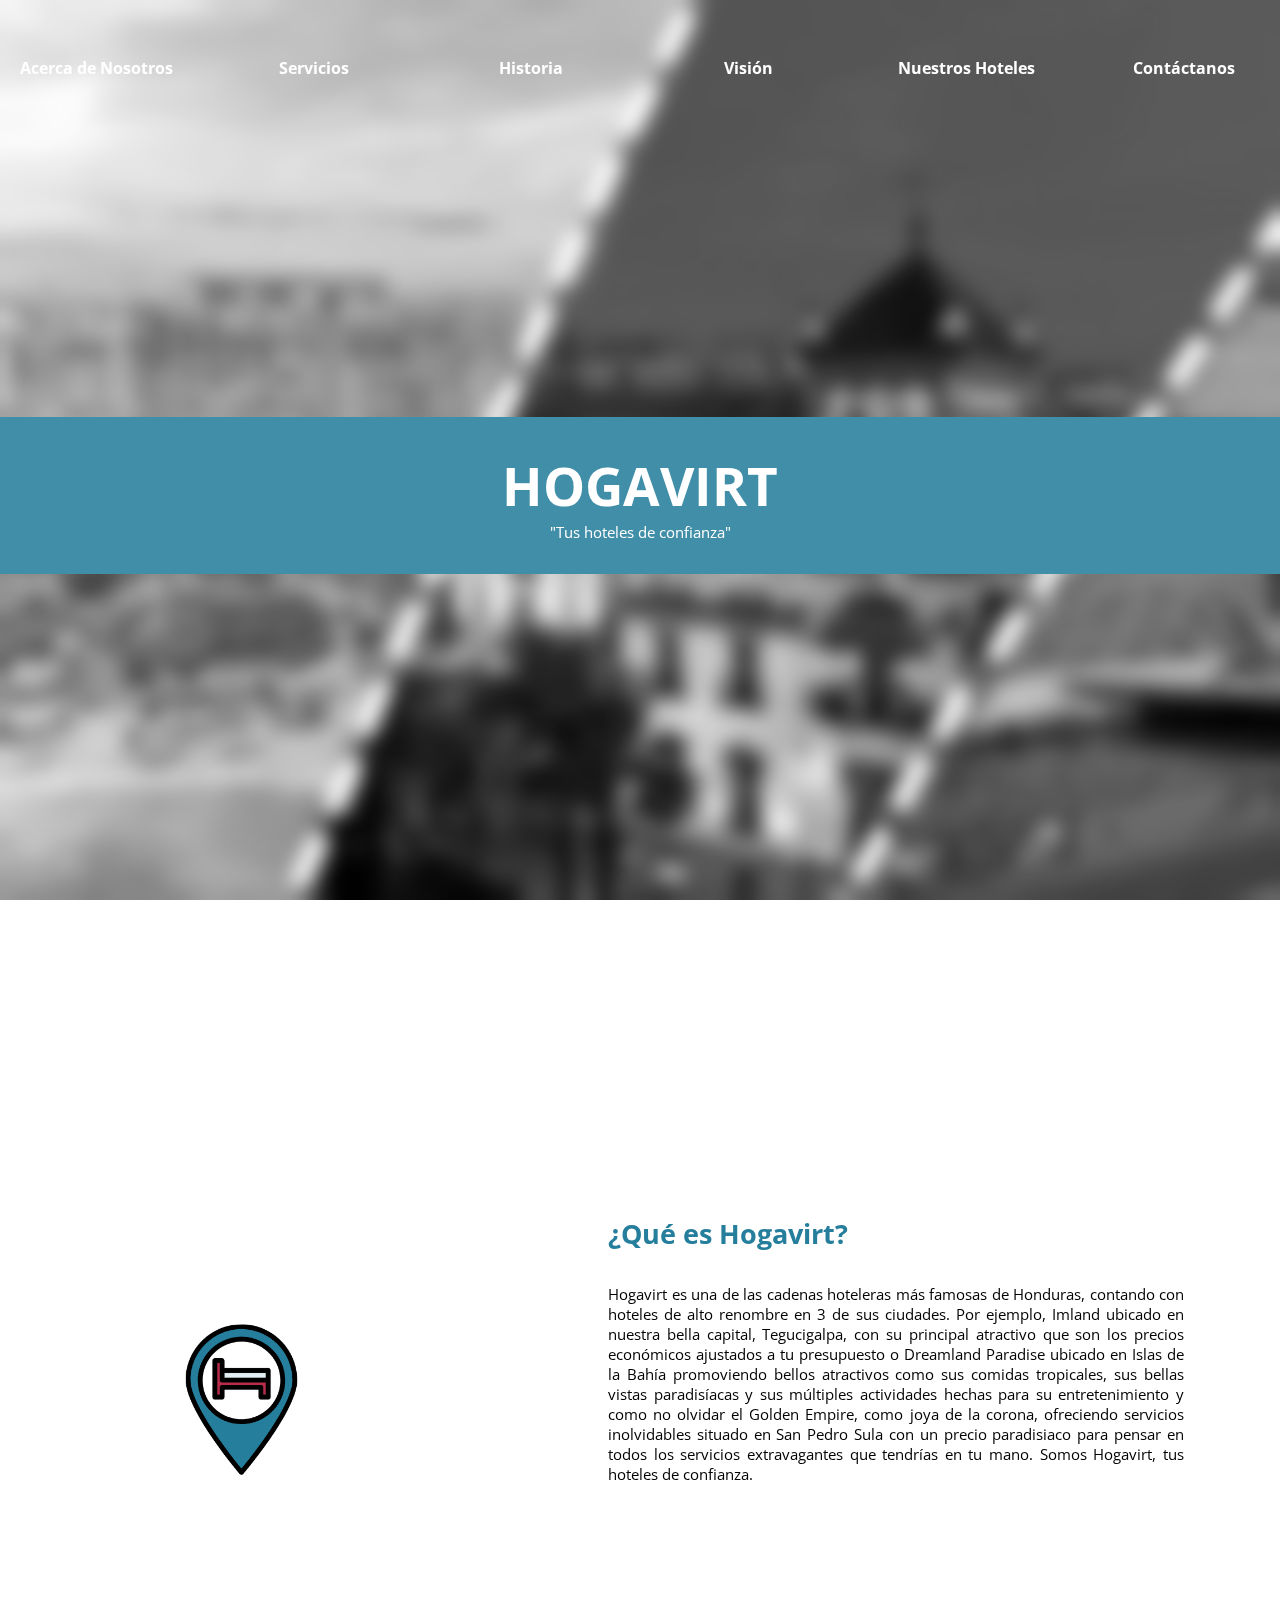
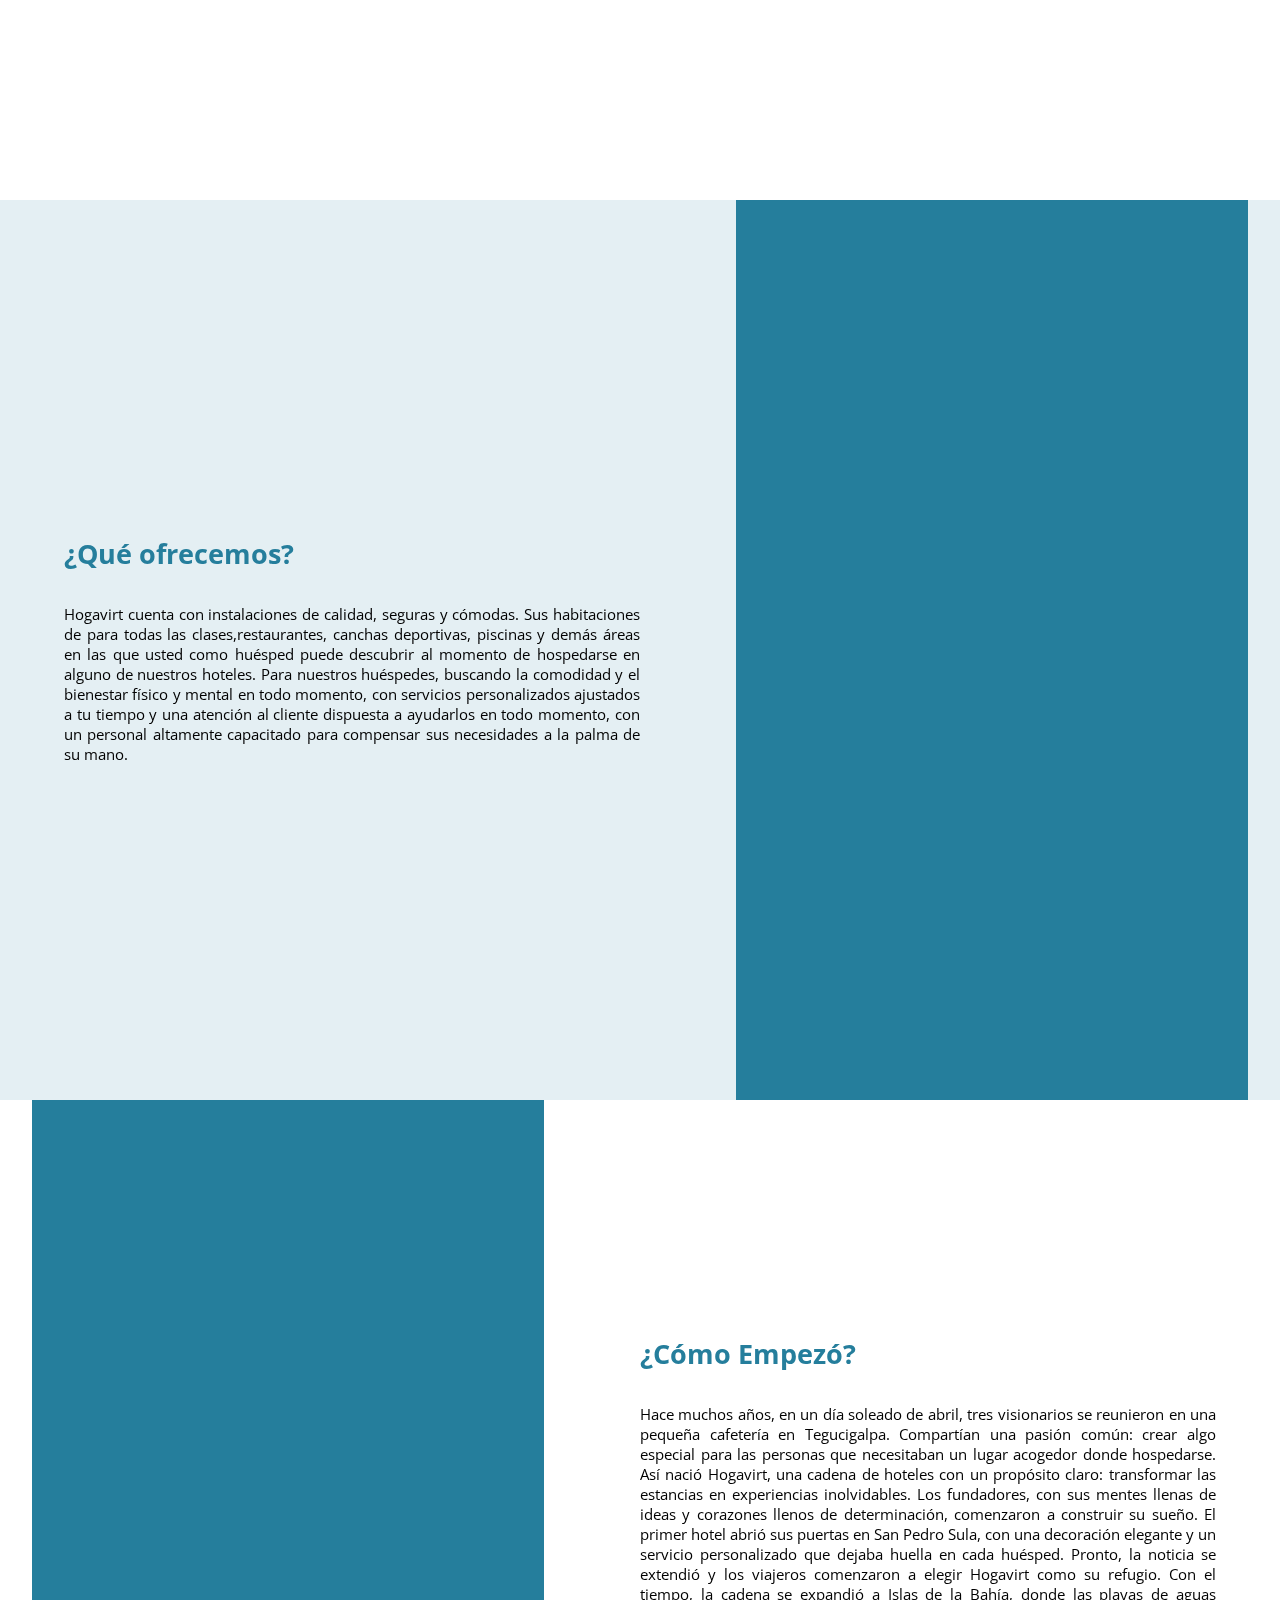
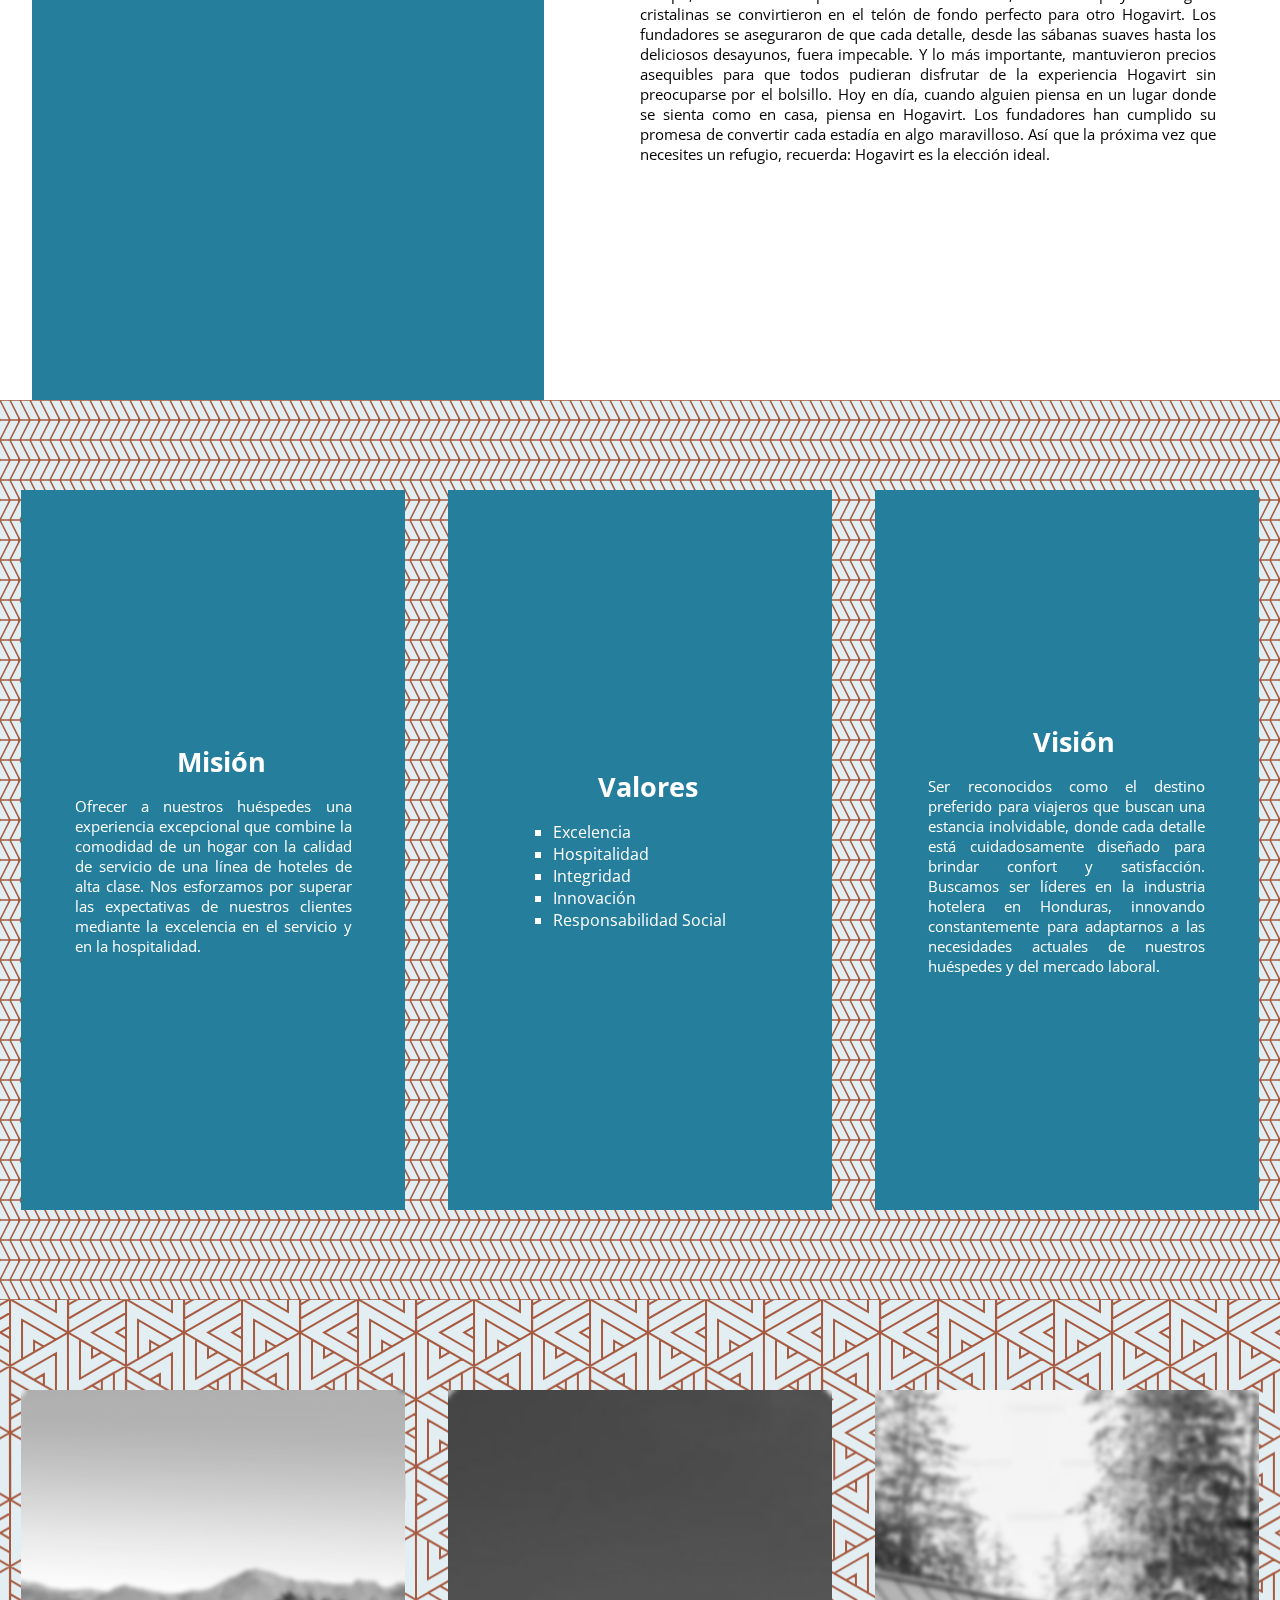
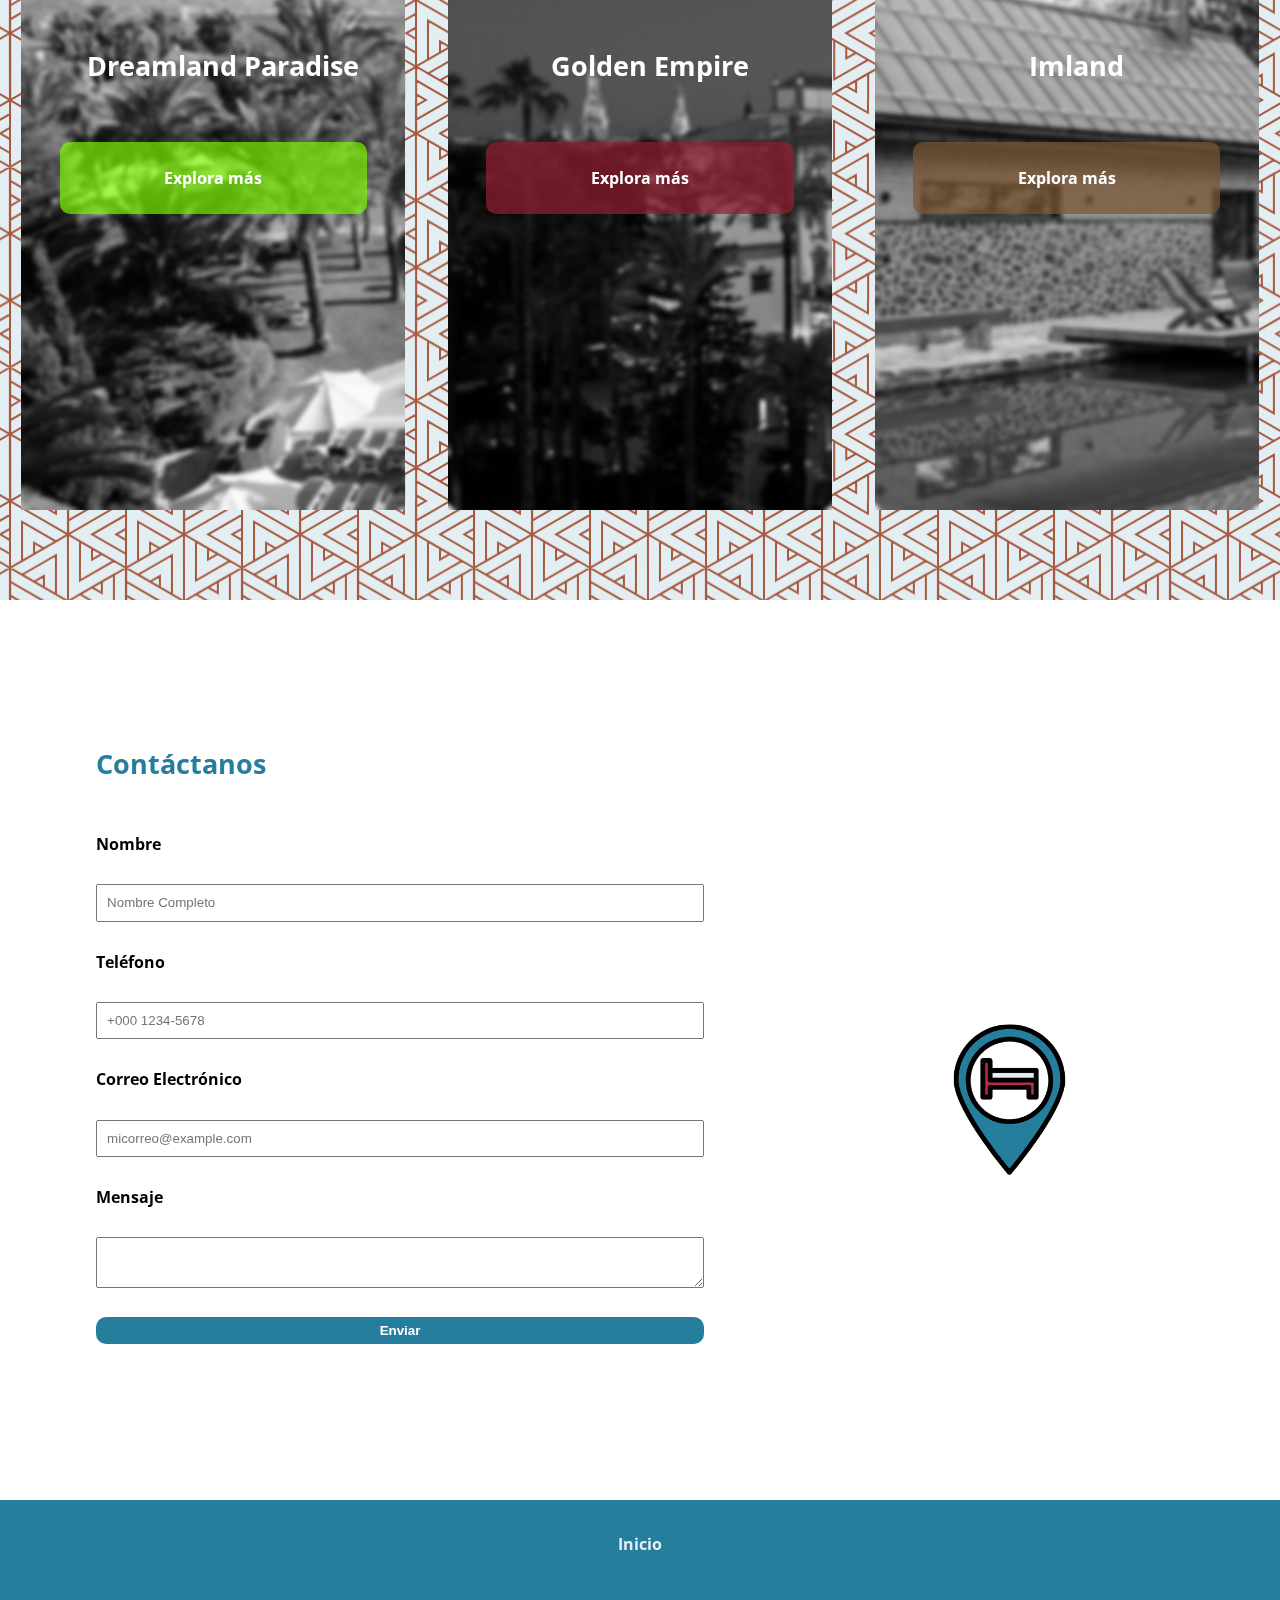
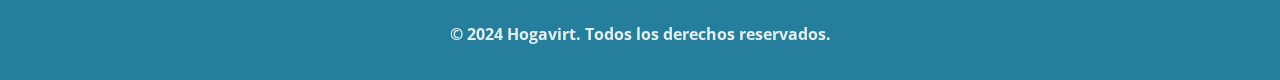
==== commit 600bafa7: "First Update - By Loxi (v2)" ====
--- a/index.html
+++ b/index.html
@@ -25,7 +25,6 @@
     <div class="PageRow" id="Header">
         <div class="Filter">
             <nav>
-                <div class="logo"></div>
                 <a href="#AboutUs" class="animate__animated animate__fadeInUp">Acerca de Nosotros</a>
                 <a href="#Services" class="animate__animated animate__fadeInUp">Servicios</a>
                 <a href="#History" class="animate__animated animate__fadeInUp">Historia</a>
@@ -40,6 +39,7 @@
                 </a>
                 <a href="#Hotels" class="animate__animated animate__fadeInUp">Nuestros Hoteles</a>
                 <a href="#Contact" class="animate__animated animate__fadeInUp">Contáctanos</a>
+                <div class="Menu">☰</div>
             </nav>
             <div class="Row">
                 <div class="Content">
